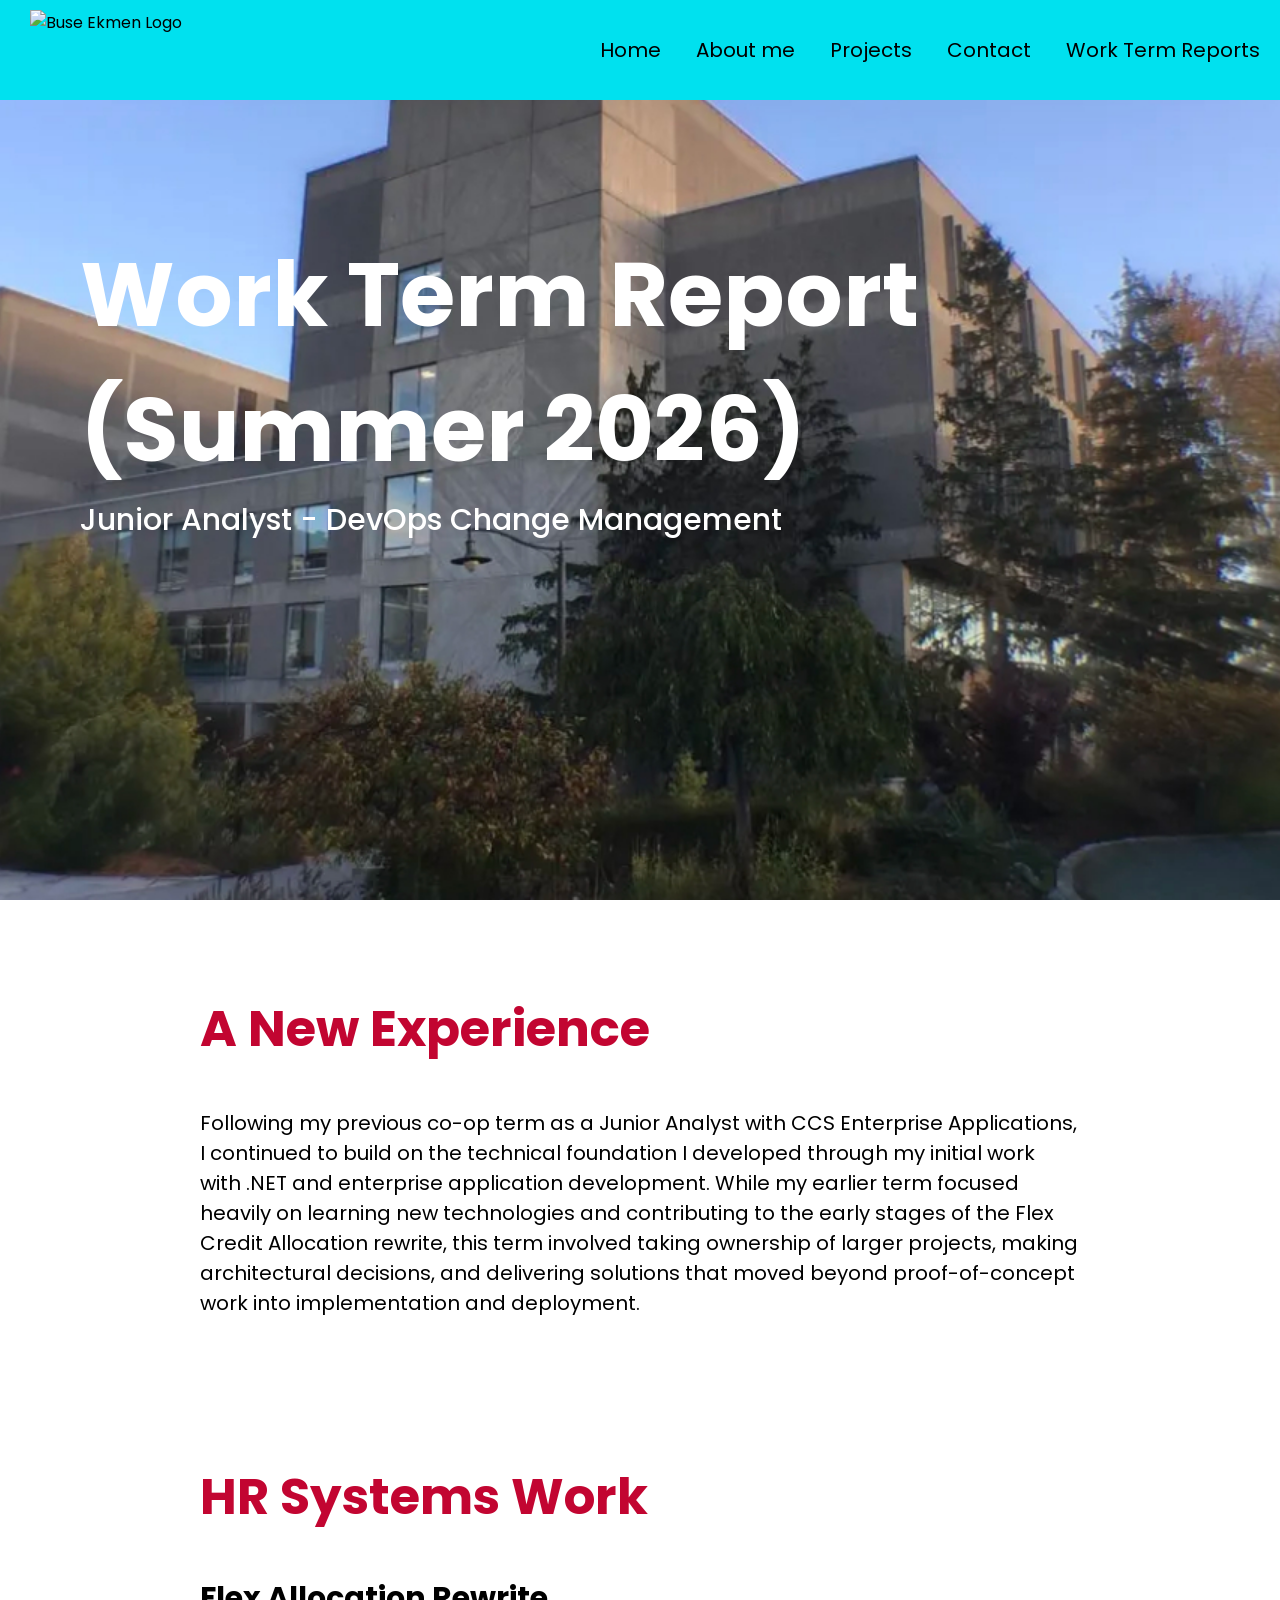
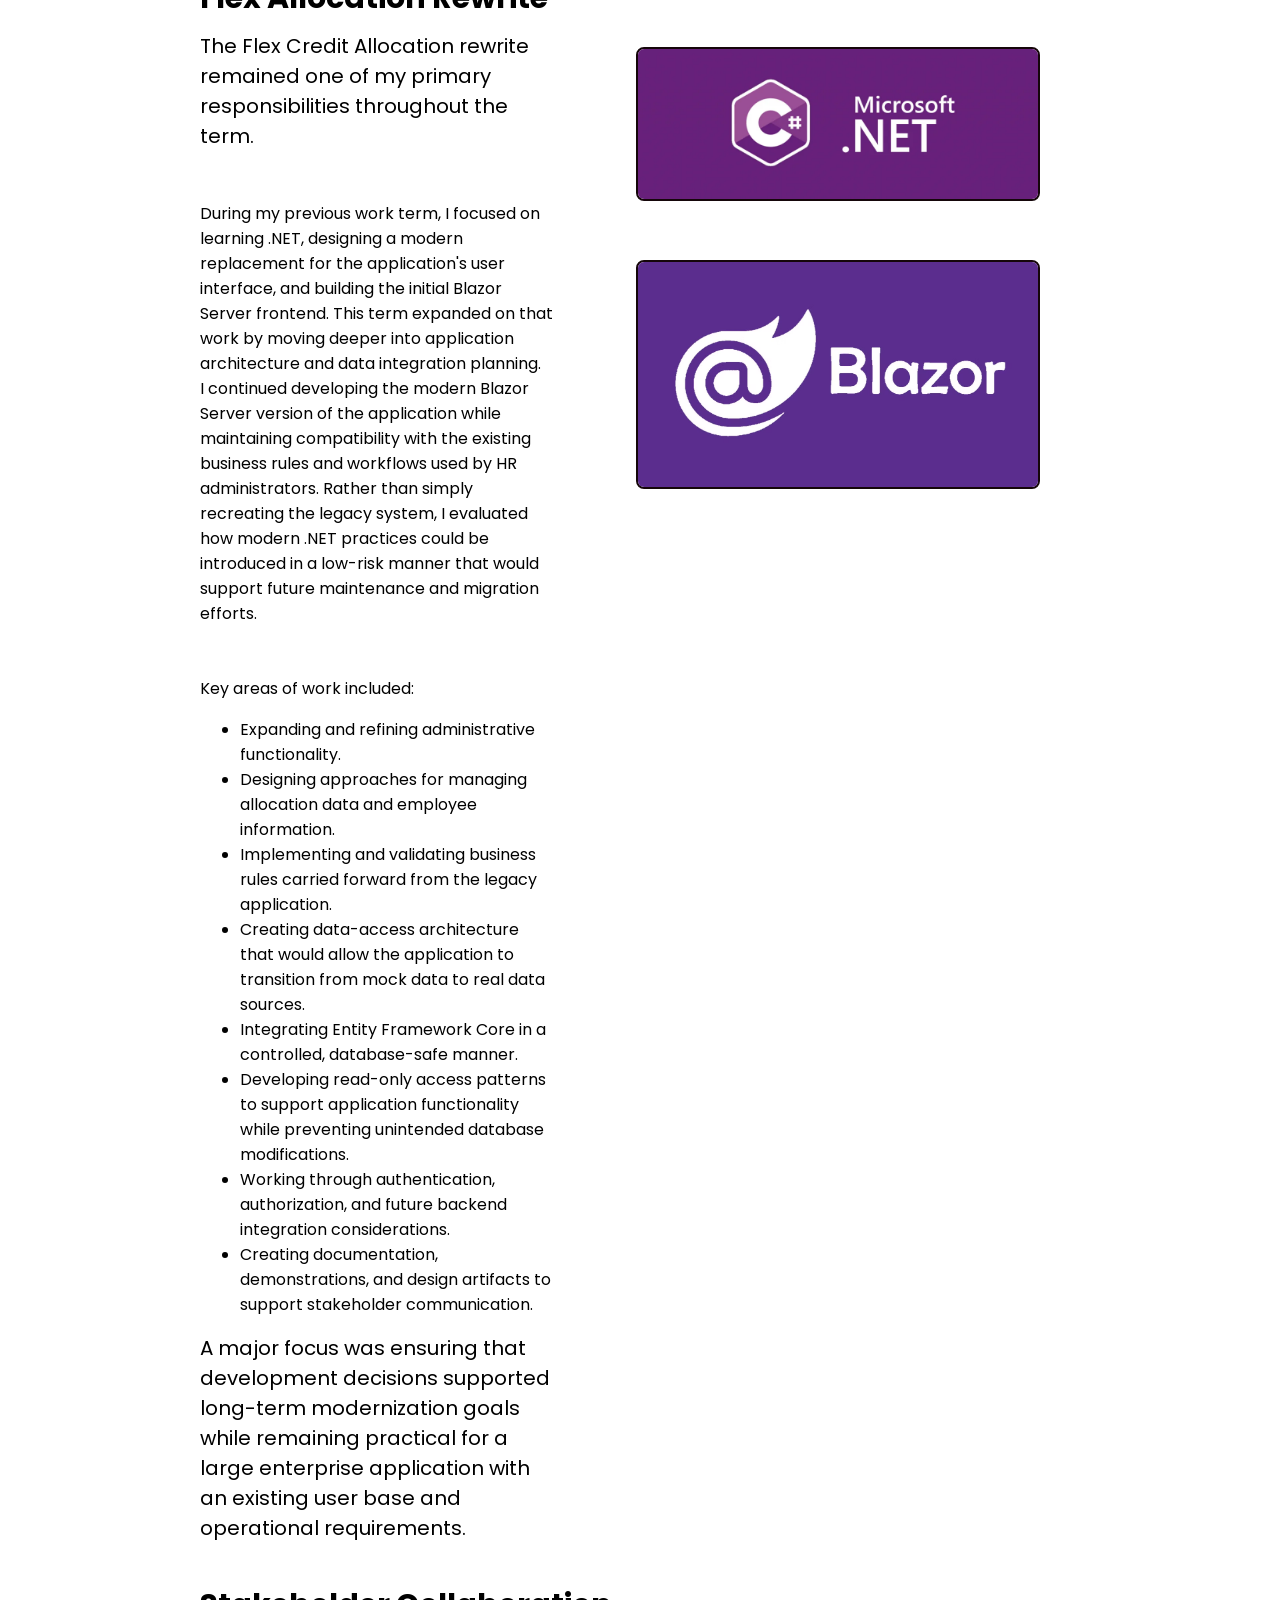
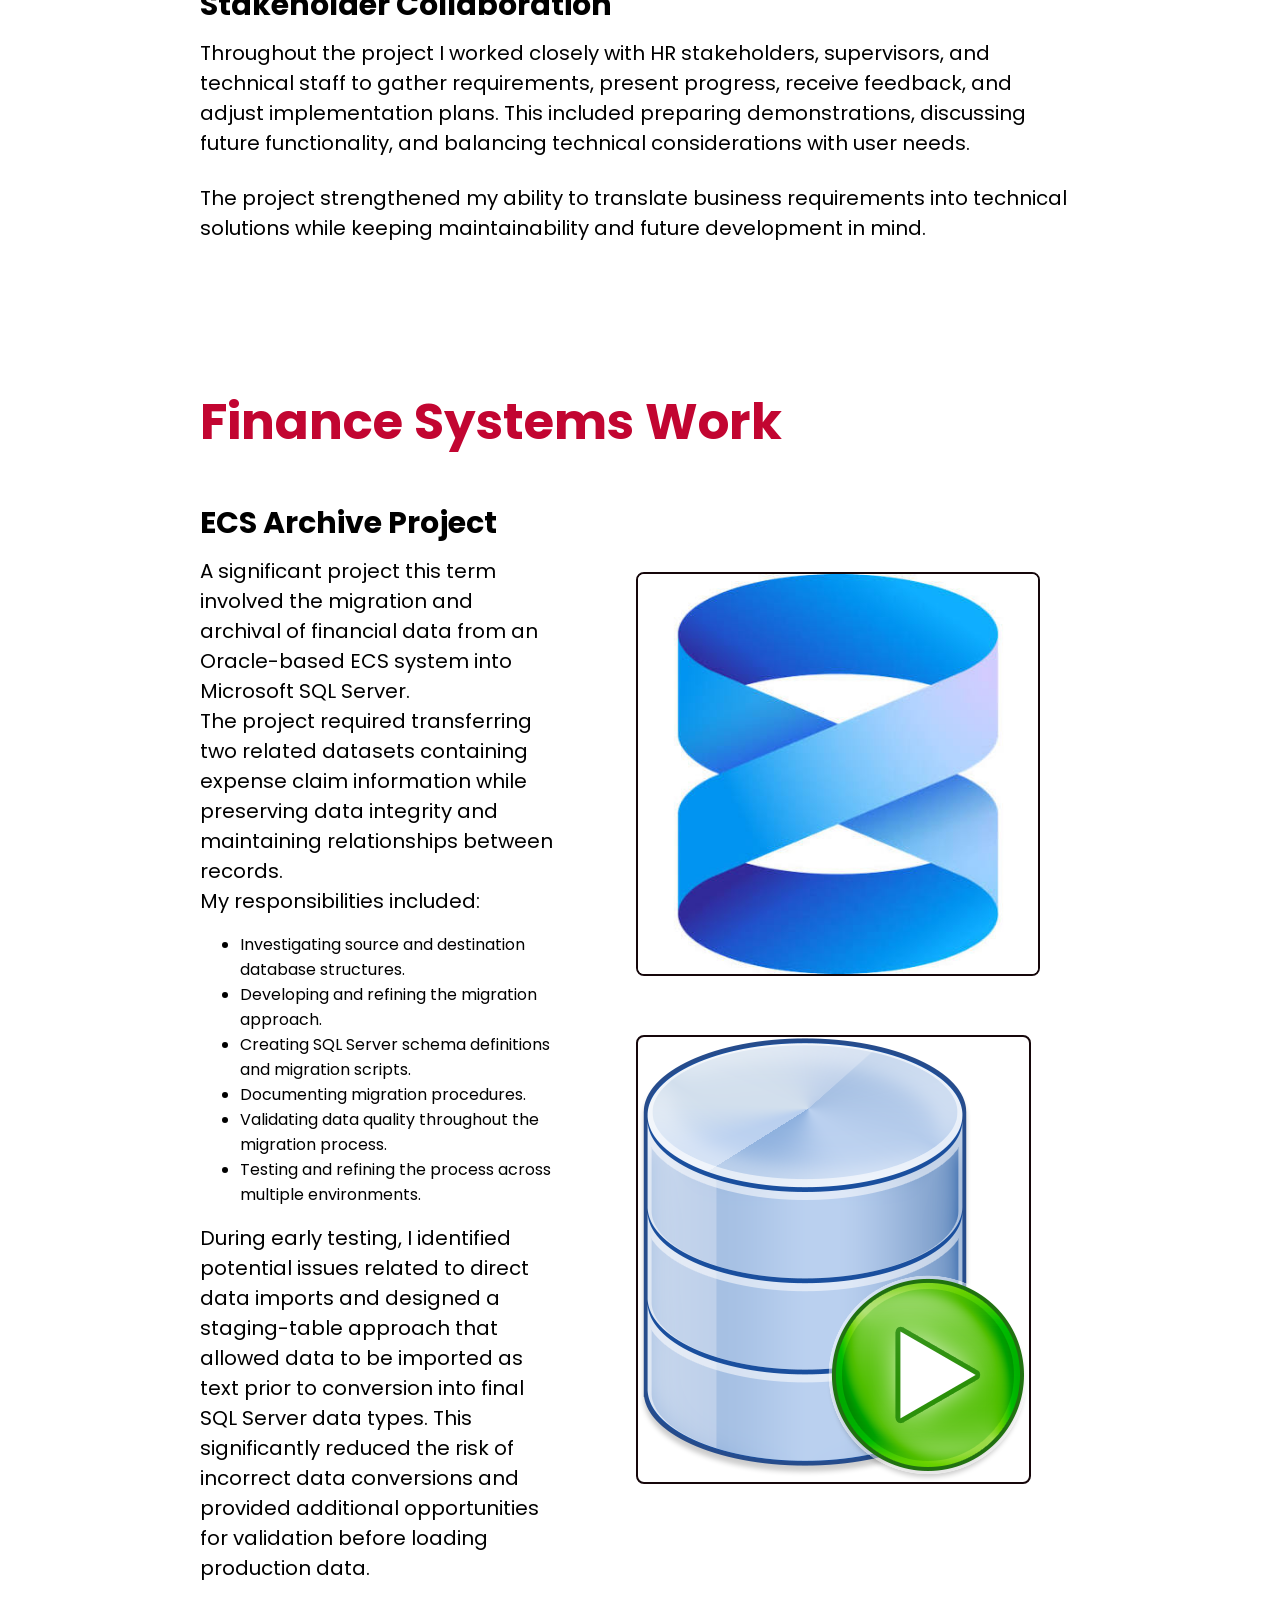
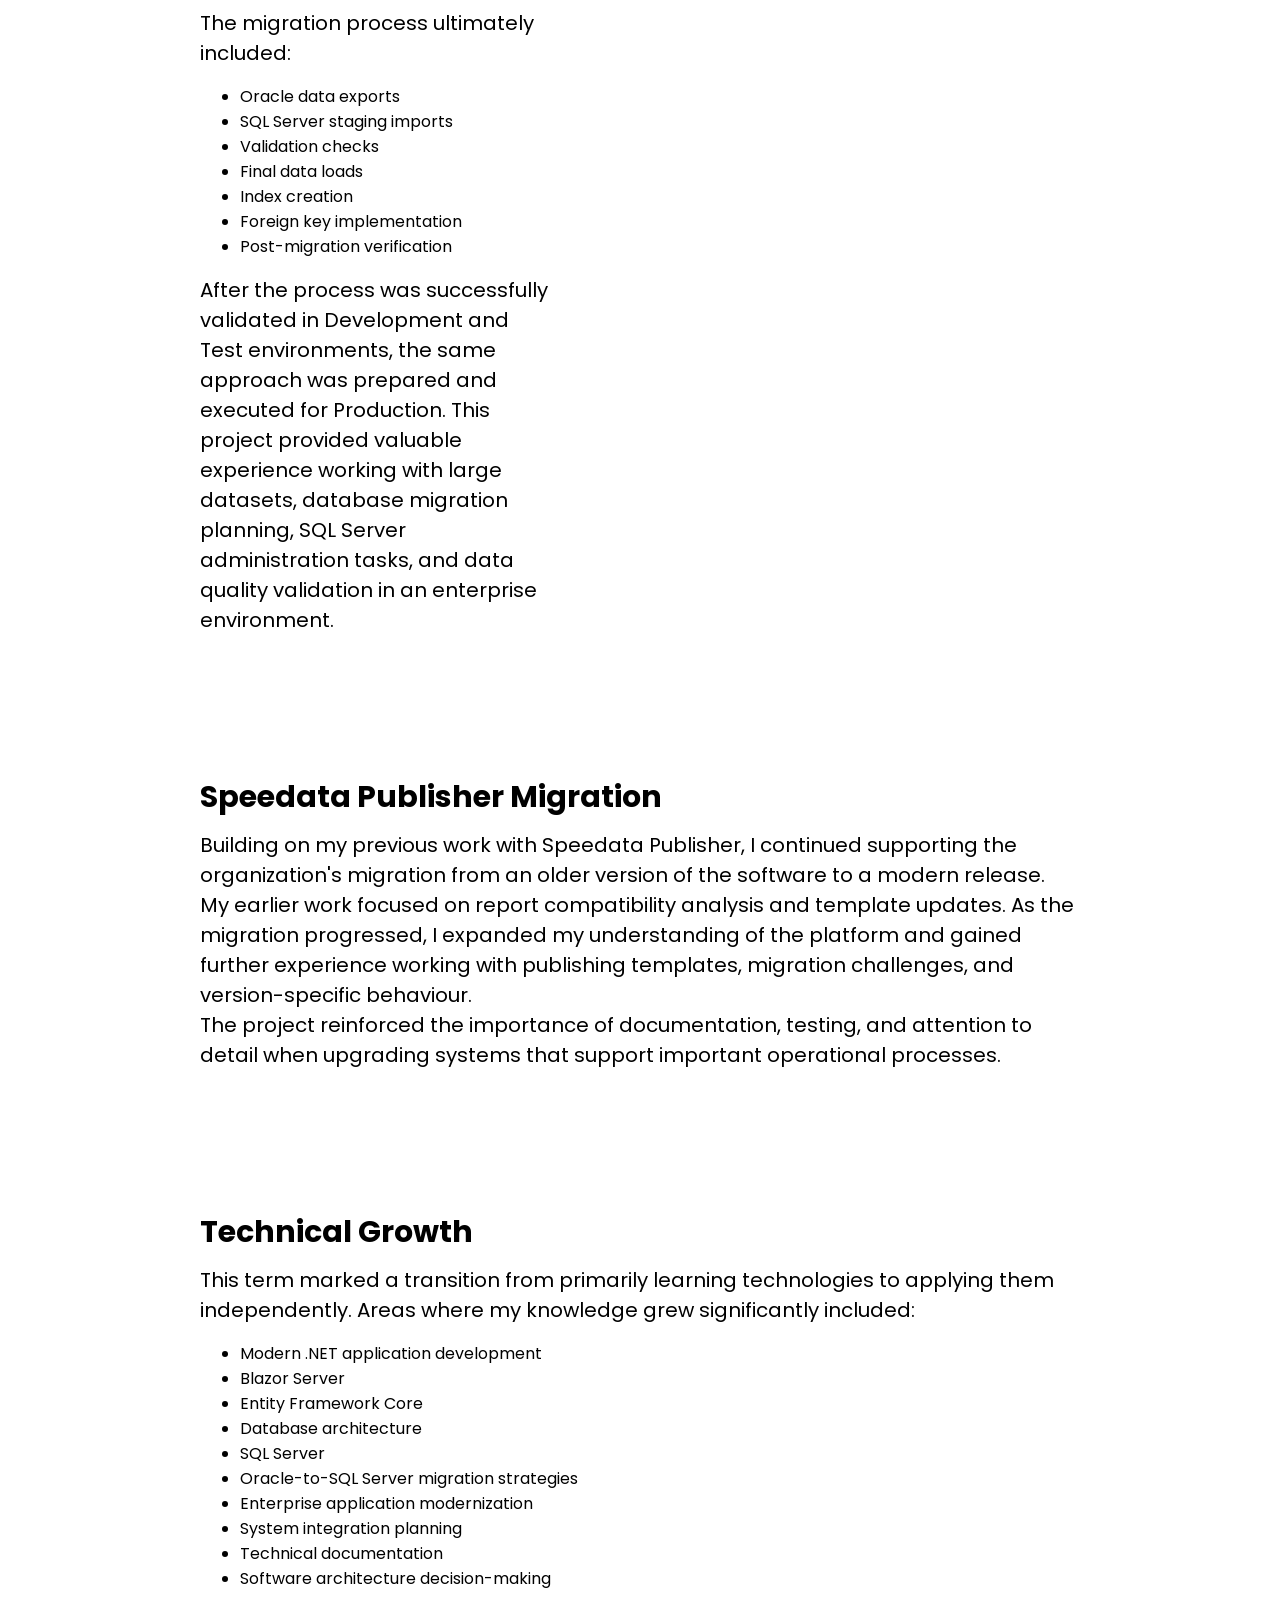
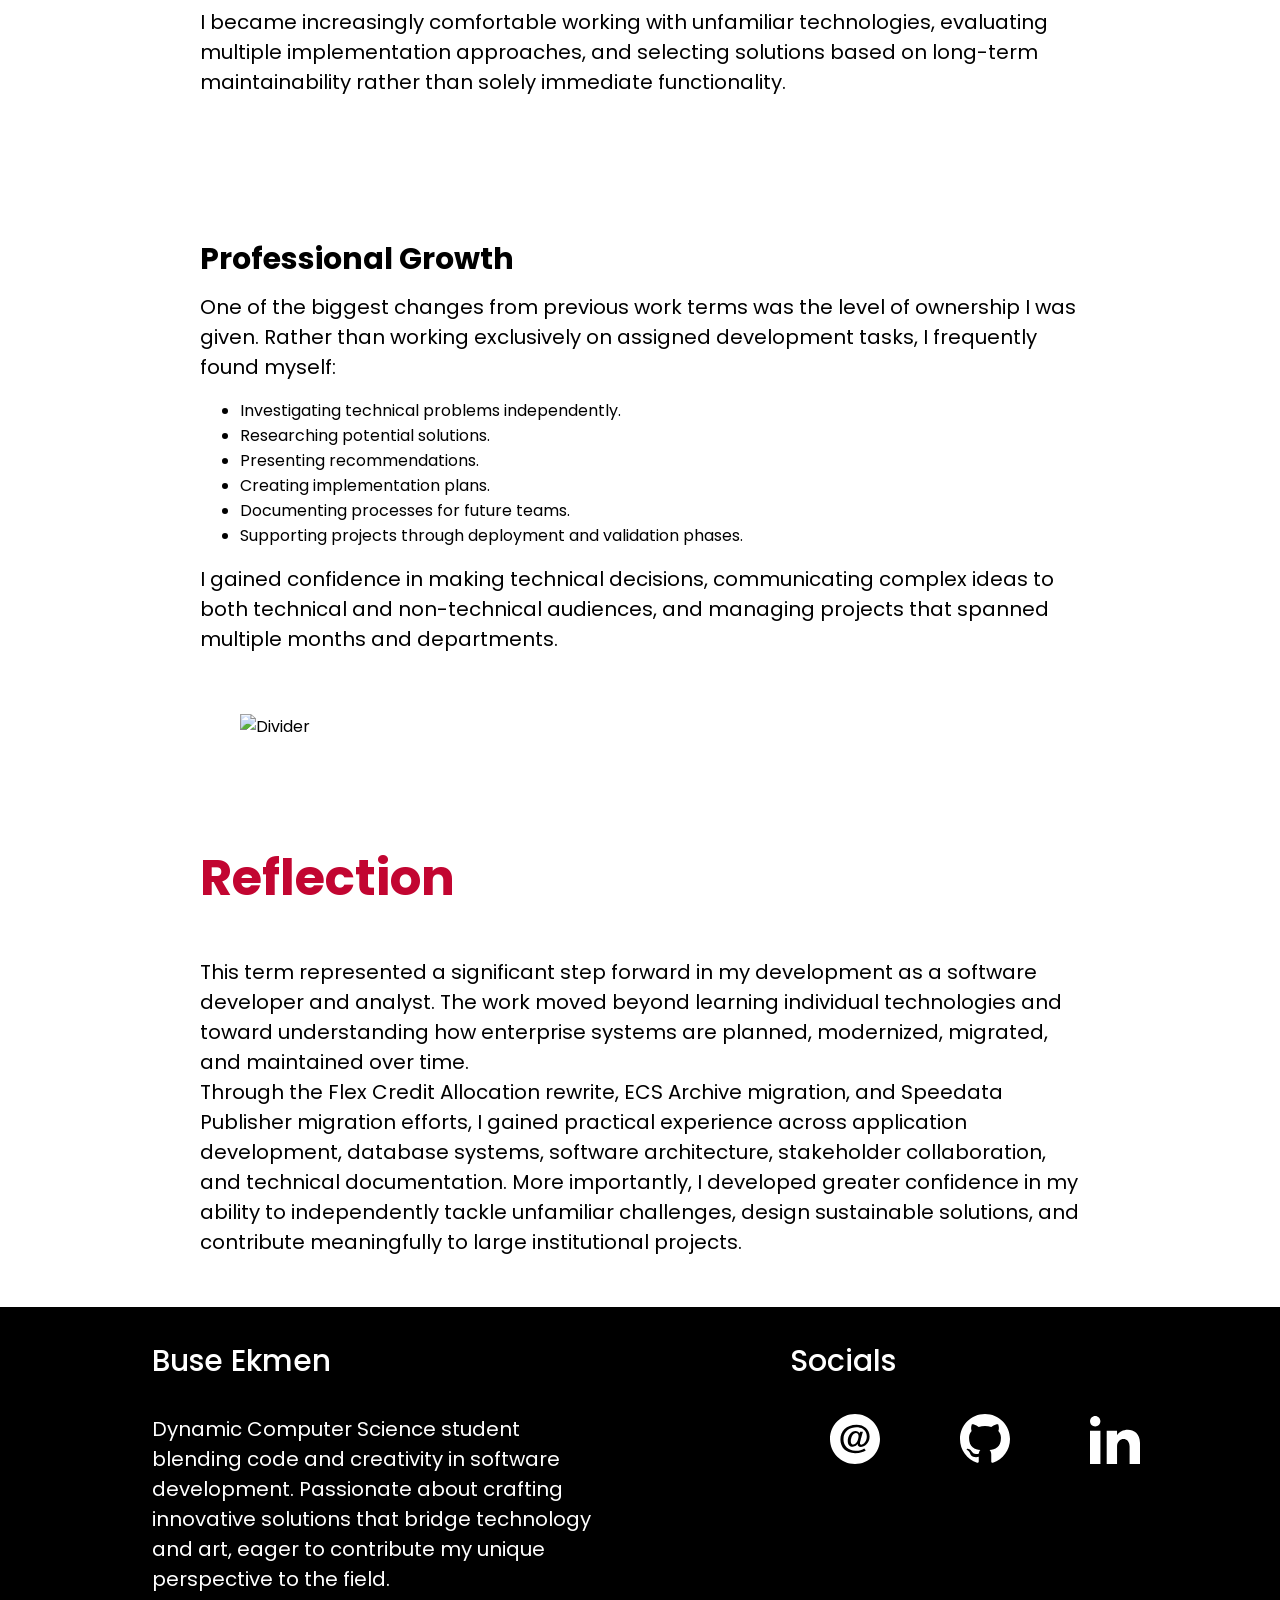
==== s26-work-term-report.html @ 6ebb2996 "Revert w26 html page and add content to s26 page" ====
<!DOCTYPE html>
<html>
    <head>
        <link rel="stylesheet" href="src/styles.css"/>
        <link rel="preconnect" href="https://fonts.googleapis.com">
        <link rel="preconnect" href="https://fonts.gstatic.com" crossorigin>
        <link href="https://fonts.googleapis.com/css2?family=Poppins:wght@300;400;600;700;800&family=Space+Mono&display=swap" rel="stylesheet">
        
        <title>Work Term Report 4 (S26)</title>

        <meta charset="UTF-8"/>
    </head>
    <body>
        <section class="banner-analyst">
            <section class="header">
            <nav class="navbar">
                <img class="logo" src="src/images/temp-logo.png" alt="Buse Ekmen Logo"/>
                <ul class="nav-menu">
                    <li class="nav-item"><a a class="menu" href="index.html" class="nav-link">Home</a></li>
                    <li class="nav-item"><a a class="menu" href="#about" class="nav-link">About me</a></li>
                    <li class="nav-item"><a a class="menu" href="#projects" class="nav-link">Projects</a></li>
                    <li class="nav-item"><a a class="menu" href="#contact" class="nav-link">Contact</a></li>
                     <!-- New link to another page -->
                    <li class="nav-item"><a a class="menu" href="wtr.html" class="nav-link">Work Term Reports</a></li>
                </ul>
                <div class="hamburger">
                    <span class="bar"></span>
                    <span class="bar"></span>
                    <span class="bar"></span>
                </div>
            </nav>
            </section>
            
            <div class="hero-area">
                <div class="hero-content">
                        <h1>Work Term Report (Summer 2026)</h1>
                        <h4>Junior Analyst - DevOps Change Management</h4>
                </div>
            </section>
            <section class="intro" id="intro">
                
                    <h2 style="color:#c20531">A New Experience</h2>
                    <p>Following my previous co-op term as a Junior Analyst with CCS Enterprise Applications, I continued to build on the technical foundation 
                        I developed through my initial work with .NET and enterprise application development. While my earlier term focused heavily on learning new 
                        technologies and contributing to the early stages of the Flex Credit Allocation rewrite, this term involved taking ownership of larger 
                        projects, making architectural decisions, and delivering solutions that moved beyond proof-of-concept work into implementation and deployment.            
                    </p>
            </section>

            <section class="responsibilities" id="employer">
                    <h2 style="color:#c20531">HR Systems Work</h2>
                    <h3>Flex Allocation Rewrite</h3>
                    <div class="text-with-image">
                       <div class="text-column">
                        <p>The Flex Credit Allocation rewrite remained one of my primary responsibilities throughout the term. </p><br>
                        <br>During my previous work term, I focused on learning .NET, designing a modern replacement for the application's user interface, 
                            and building the initial Blazor Server frontend. This term expanded on that work by moving deeper into application architecture 
                            and data integration planning.<br>
                        I continued developing the modern Blazor Server version of the application while maintaining compatibility with the existing business 
                            rules and workflows used by HR administrators. Rather than simply recreating the legacy system, I evaluated how modern .NET practices 
                            could be introduced in a low-risk manner that would support future maintenance and migration efforts. </p><br>
                        <br>Key areas of work included: 
                        <ul>
                            <li>Expanding and refining administrative functionality.</li>
                            <li>Designing approaches for managing allocation data and employee information. </li>
                            <li>Implementing and validating business rules carried forward from the legacy application. </li>
                            <li>Creating data-access architecture that would allow the application to transition from mock data to real data sources. </li>
                            <li>Integrating Entity Framework Core in a controlled, database-safe manner. </li>
                            <li>Developing read-only access patterns to support application functionality while preventing unintended database modifications. </li>
                            <li>Working through authentication, authorization, and future backend integration considerations. </li>
                            <li>Creating documentation, demonstrations, and design artifacts to support stakeholder communication.</li>
                        </ul>
                        <p>A major focus was ensuring that development decisions supported long-term modernization goals while remaining practical for a large enterprise 
                            application with an existing user base and operational requirements. </p>
                        </div>
                        <div class="image-column">
                            <figure class="form-image">
                                <img src="src/images/dot-net-logo.webp" alt="Microsoft .NET and C# logo"/>
                            </figure>
                            <figure class="form-image">
                                <img src="src/images/blazor-logo.avif" alt="Microsoft Blazor logo."/>
                            </figure>
                        </div>
                        </div>

                        <h3>Stakeholder Collaboration</h3>
                        <p>Throughout the project I worked closely with HR stakeholders, supervisors, and technical staff to gather requirements, present progress, 
                            receive feedback, and adjust implementation plans. This included preparing demonstrations, discussing future functionality, and balancing
                            technical considerations with user needs. </p><br>
                        <p>The project strengthened my ability to translate business requirements into technical solutions while keeping maintainability and future development in mind. </p>
            </section>
            
            <section class="responsibilities-photo" id="responsibilities">
                <h2 style="color:#c20531">Finance Systems Work</h2>
                <h3>ECS Archive Project</h3>
                <div class="text-image-row">
                    <div class="text-with-image">
                        <div class="text-column">
                            <p>A significant project this term involved the migration and archival of financial data from an Oracle-based ECS system into Microsoft SQL Server. 
                            <br>
                            <p>The project required transferring two related datasets containing expense claim information while preserving data integrity and maintaining relationships between records. 
                            <br>My responsibilities included: 
                            <ul>
                                <li>Investigating source and destination database structures. </li>
                                <li>Developing and refining the migration approach. </li>
                                <li>Creating SQL Server schema definitions and migration scripts. </li>
                                <li>Documenting migration procedures. </li>
                                <li>Validating data quality throughout the migration process. </li>
                                <li>Testing and refining the process across multiple environments. </li>
                            </ul>

                            <p>During early testing, I identified potential issues related to direct data imports and designed a staging-table approach that allowed data 
                                to be imported as text prior to conversion into final SQL Server data types. This significantly reduced the risk of incorrect data conversions 
                                and provided additional opportunities for validation before loading production data. </p><br>
                            <p>The migration process ultimately included: </p>
                            <ul>
                                <li>Oracle data exports</li>
                                <li>SQL Server staging imports</li>
                                <li>Validation checks</li>
                                <li>Final data loads</li>
                                <li>Index creation</li>
                                <li>Foreign key implementation </li>
                                <li>Post-migration verification </li>
                            </ul>
                            <p>After the process was successfully validated in Development and Test environments, the same approach was prepared and executed for Production. 
                                This project provided valuable experience working with large datasets, database migration planning, SQL Server administration tasks, and data quality validation in an enterprise environment. 
                            </p>
                        </div>
                        <div class="image-column">
                            <figure class="form-image">
                                <img src="src/images/sql-server-logo.jpeg" alt="SQL Server Management Studio logo."/>
                            </figure>
                            <figure class="form-image">
                                <img src="src/images/oracle-server-logo.png" alt="Oracle Server logo."/>
                            </figure>
                        </div>
                    </div>
                </div>
            </section>

            <section class="responsibilities-photo" id="responsibilities">
            <h3>Speedata Publisher Migration </h3>
                <div class="text-image-row">
                <div class="information">                    
                    <p>Building on my previous work with Speedata Publisher, I continued supporting the organization's migration from an older version of the software to a modern release. 
                        <br>My earlier work focused on report compatibility analysis and template updates. As the migration progressed, I expanded my understanding of the platform and gained 
                        further experience working with publishing templates, migration challenges, and version-specific behaviour. 
                        <br>The project reinforced the importance of documentation, testing, and attention to detail when upgrading systems that support important operational processes.       
                    </p>
                </div>
            </div>    
            </section>
            <section class="responsibilities" id="responsibilities">
                    <h3>Technical Growth </h3>
                    <p>This term marked a transition from primarily learning technologies to applying them independently. 
                        Areas where my knowledge grew significantly included: 
                    <ul>
                        <li>
                            Modern .NET application development 
                        </li>
                        <li>Blazor Server </li>
                        <li>Entity Framework Core </li>
                        <li>Database architecture </li>
                        <li>SQL Server </li>
                        <li>Oracle-to-SQL Server migration strategies </li>
                        <li>Enterprise application modernization </li>
                        <li>System integration planning </li>
                        <li>Technical documentation </li>
                        <li>Software architecture decision-making </li>
                    </ul>
                    <p>I became increasingly comfortable working with unfamiliar technologies, evaluating multiple implementation approaches, and selecting solutions based on long-term maintainability rather than solely immediate functionality. </p>
                    
            </section>
            <section class="responsibilities" id="responsibilities">
                    <h3>Professional Growth </h3>
                    <p>One of the biggest changes from previous work terms was the level of ownership I was given. 
                        Rather than working exclusively on assigned development tasks, I frequently found myself: 
                    <ul>
                        <li>
                            Investigating technical problems independently. 
                        </li>
                        <li>Researching potential solutions. </li>
                        <li>Presenting recommendations.  </li>
                        <li>Creating implementation plans. </li>
                        <li>Documenting processes for future teams. </li>
                        <li>Supporting projects through deployment and validation phases. </li>
                    </ul>
                    <p>I gained confidence in making technical decisions, communicating complex ideas to both technical and non-technical audiences, and managing projects that spanned multiple months and departments. </p>
                    
            </section>

            <div>
                <img class="section-divider" src="src/images/Screenshot 2024-09-11 at 8.45.11 PM.png" alt="Divider" />
            </div>
            <section class="responsibilities" id="responsibilities">
                <h2 style="color:#c20531">Reflection</h2>
                <p>This term represented a significant step forward in my development as a software developer and analyst. The work 
                    moved beyond learning individual technologies and toward understanding how 
                    enterprise systems are planned, modernized, migrated, and maintained over time. 

                    <br>Through the Flex Credit Allocation rewrite, ECS Archive migration, and Speedata Publisher migration efforts, I gained practical experience across application development, database systems, software architecture, stakeholder collaboration, and technical documentation. More importantly, I developed greater confidence in my ability to independently tackle unfamiliar challenges, design sustainable solutions, and contribute meaningfully to large institutional projects. 
                </p>
            </section>
            
        <footer>
            <div class="info">
                <h4>Buse Ekmen</h4>
                <p>Dynamic Computer Science student blending code and creativity in software development. Passionate about crafting innovative solutions that bridge technology and art, eager to contribute my unique perspective to the field.</p>
            </div>
            <div class="footer-socials">
                <h4>Socials</h4>
                <div class="icons">
                    <div><a href="mailto: melissa.ekmen@gmail.com" class="social"><svg width="50" height="50" xmlns="http://www.w3.org/2000/svg" fill="#ffffff" width="24" height="24" viewBox="0 0 24 24"><path d="M13.718 10.528c0 .792-.268 1.829-.684 2.642-1.009 1.98-3.063 1.967-3.063-.14 0-.786.27-1.799.687-2.58 1.021-1.925 3.06-1.624 3.06.078zm10.282 1.472c0 6.627-5.373 12-12 12s-12-5.373-12-12 5.373-12 12-12 12 5.373 12 12zm-5-1.194c0-3.246-2.631-5.601-6.256-5.601-4.967 0-7.744 3.149-7.744 7.073 0 3.672 2.467 6.517 7.024 6.517 2.52 0 4.124-.726 5.122-1.288l-.687-.991c-1.022.593-2.251 1.136-4.256 1.136-3.429 0-5.733-2.199-5.733-5.473 0-5.714 6.401-6.758 9.214-5.071 2.624 1.642 2.524 5.578.582 7.083-1.034.826-2.199.799-1.821-.756 0 0 1.212-4.489 1.354-4.975h-1.364l-.271.952c-.278-.785-.943-1.295-1.911-1.295-2.018 0-3.722 2.19-3.722 4.783 0 1.73.913 2.804 2.38 2.804 1.283 0 1.95-.726 2.364-1.373-.3 2.898 5.725 1.557 5.725-3.525z"/></svg></a></div>
                    <div><a href="https://github.com/buse-ek" class="social"><svg width="50" height="50"xmlns="http://www.w3.org/2000/svg" fill="#ffffff" width="24" height="24" viewBox="0 0 24 24"><path d="M12 0c-6.626 0-12 5.373-12 12 0 5.302 3.438 9.8 8.207 11.387.599.111.793-.261.793-.577v-2.234c-3.338.726-4.033-1.416-4.033-1.416-.546-1.387-1.333-1.756-1.333-1.756-1.089-.745.083-.729.083-.729 1.205.084 1.839 1.237 1.839 1.237 1.07 1.834 2.807 1.304 3.492.997.107-.775.418-1.305.762-1.604-2.665-.305-5.467-1.334-5.467-5.931 0-1.311.469-2.381 1.236-3.221-.124-.303-.535-1.524.117-3.176 0 0 1.008-.322 3.301 1.23.957-.266 1.983-.399 3.003-.404 1.02.005 2.047.138 3.006.404 2.291-1.552 3.297-1.23 3.297-1.23.653 1.653.242 2.874.118 3.176.77.84 1.235 1.911 1.235 3.221 0 4.609-2.807 5.624-5.479 5.921.43.372.823 1.102.823 2.222v3.293c0 .319.192.694.801.576 4.765-1.589 8.199-6.086 8.199-11.386 0-6.627-5.373-12-12-12z"/></svg></a></div>
                    <div><a href="https://www.linkedin.com/in/m-buse-ekmen-2b56601ba/" class="social"><svg width="50" height="50" xmlns="http://www.w3.org/2000/svg"  fill="#ffffff" width="24" height="24" viewBox="0 0 24 24"><path d="M4.98 3.5c0 1.381-1.11 2.5-2.48 2.5s-2.48-1.119-2.48-2.5c0-1.38 1.11-2.5 2.48-2.5s2.48 1.12 2.48 2.5zm.02 4.5h-5v16h5v-16zm7.982 0h-4.968v16h4.969v-8.399c0-4.67 6.029-5.052 6.029 0v8.399h4.988v-10.131c0-7.88-8.922-7.593-11.018-3.714v-2.155z"/></svg></a></div>
                </div>
            </div>

        </footer>

        <script src="src/app.js"></script>
        
    </body>
</html>
---- src/styles.css ----
body{
    font-family: 'Poppins', 'sans-serif';
    margin: 0px;
    
}

*{
    scroll-behavior: smooth;
}


/*section{
    height: 500px;
    background-color: gray;
   
}*/

.hero{
    background-image: url('../src/images/background1.png');
    background-repeat: no-repeat;
    background-size: cover;
    height: 100vh; /*going to be 100% of the viewport height, so full page*/
    
}

.hero-wtr{
    background-image: url('../src/images/green-background.jpg');
    background-repeat: no-repeat;
    background-size: cover;
    height: 100vh; /*going to be 100% of the viewport height, so full page*/
}

.banner{
    background-image: url('../src/images/SSC\ Cartoon.png');
    background-repeat: no-repeat;
    background-size: cover;
    background-position: center top;
    height: 100vh; /*going to be 100% of the viewport height, so full page*/
    margin: 0;
    padding: 0;
}

.banner-analyst{
    background-image: url('../src/images/uc_edited.jpg');
    background-repeat: no-repeat;
    background-size: cover;
    background-position: center top;
    height: 100vh; /*going to be 100% of the viewport height, so full page*/
    margin: 0;
    padding: 0;
}

.hero-content {
    margin-left: 80px;
    margin-bottom: 200px;
    margin-top: 100px;
    margin-right: 80px;
    color: white;
}

.header{
    position: fixed;
    top: 0;
    width: 100%;
    background-color: rgb(0, 225, 239);
    margin-bottom: 100px;
    z-index: 1000;
}
footer{
    
    background-color: black;
    padding: 2px;
    height: 300px;
    display: flex;
    justify-content: space-around;
    align-content: center;
    color: white;

}

.info{
    width: 50%;
    padding: 30px;
    padding-left: 150px;
}
.footer-socials{
    width: 50%;
    margin-bottom: 30px;
    padding: 30px;
    padding-left: 150px;
}

.footer-socials h3{
    width: 50%;
    margin-bottom: 80px;
    padding: 30px;
    padding-left: 150px;
}


.container{
    width: 100%;
    
    display: flex;
    align-items: center;
    justify-content: center;
    color: white;
}

form{
    
    display: flex;
    flex-direction: column;
    padding: 2vw 4vw;
    width: 90%;
    max-width: 600px;
    border-radius: 10px;
    padding-bottom: 150px;
}

.contact{
    background-image: url('../src/images/background1.png');
    background-repeat: no-repeat;
    background-size: cover;
    padding: 1px;
}

form input, form textarea{
    border: 0;
    margin: 10px;
    border-radius: 15px;
    padding: 20px;
    outline: none;
    box-shadow: 0 4px 8px 0 rgba(0,0,0,0.5);
    background: rgb(221, 227, 230);
    font-size: 16px;  

}

.submit{
    padding: 15px;
    background: rgb(1, 150, 230);
    color: black;
    font-size: 18px;
    border: 0;
    outline: none;
    cursor: pointer;
    width: 150px;
    margin: 20px auto 0;
    border-radius: 30px;
}

.submit:hover{
    background: rgb(0, 120, 185);
}

.submit:active{
    background: rgb(0, 120, 185);
}

nav {
    display: flex;
    justify-content: space-between; 
    padding: 0 20px; /* Add padding to prevent content from touching the edges */
}

/* Style the navbar container */
.navbar {
    width: 100%;
    min-height: 70px;
    display: flex;
    justify-content: space-between;
    align-items: center;
}

/* Style the menu items container */
.nav-menu {
    display: flex;
    justify-content: flex-end;
    align-items: center;
    flex-grow: 1; /* Allows the menu to use available space */
    gap: 15px; /* Adjust gap to prevent items from being too close */
    padding-right: 30px;
}

/* Style each menu item */
.nav-menu li {
    list-style: none; /* Remove default list styling */
    padding: 0 10px; /* Adjust padding for spacing */
}

/* Optional: Add responsive behavior */
@media (max-width: 768px) {
    .nav-menu {
        flex-direction: column;
        gap: 10px; /* Adjust gap for smaller screens */
    }
}
.bar{
    display: block;
    width: 25px;
    height: 3px;
    margin: 5px 0;
    transition: all 0.3s ease;
    background-color: black;
}

.nav-menu li{
    /* display: flex;
    list-style-type: none;
    width: 400px;
    justify-content: space-around; */
    font-size: 20px;
}

.list li {
    
    margin-left: 30px;
    font-size: 20px;
    font-weight: 400;
    margin-bottom: 15px;
}

ul.show{
    display: block;
}

li{ 
    text-decoration: none;
}

h1{
    font-size: 90px;
    margin: 0;
}

h2{
    font-size: 50px;
    
}

h3{
    margin-top: 40px;
    margin-bottom:10px;
    font-size: 50px;
    text-align: left;
    color: black;
    font-size:30px;
}

h4{
    margin: 0;
    font-size: 30px;
    font-weight: 500;
    margin-bottom: 30px;
    
}

p{
    margin: 0;
    font-size: 20px;
    font-weight: 400;
}

.menu{
    color: black;
}

.menu:hover{
    text-decoration: none;
    color: #005d44;
    font-size: 25px;
}

a{
    text-decoration: none;
    color: #026bb3;
}

a:hover{
    text-decoration:underline;
    color:darkblue;
}


.button a:hover{
    text-decoration: none;
    color: darkblue;
}

.report-button a{
    color: white;
}
.report-button a:hover{
    text-decoration: none;
    color: rgb(55, 142, 110);
}

.button a{
    color: darkblue;
}

.text{
    font-size: 20px;
}

.hero-area{
    display: flex;
    height: 100%;
    justify-content: space-between;
    align-items: center;
}


.hero-text{
    margin-left: 80px;
    margin-bottom: 200px;
    margin-top: 70px;
}

.button{
    width: 200px;
    height: 50px;
    border-radius: 25px;
    background-color: rgb(0, 195, 230);
    text-align: center;
    font-size: 30px;
    font-weight: 300;
    padding-top: 5px;
    margin-top: 20px;
    color:black;
    text-decoration: none;
}

.button:hover{ /*while hovering over*/
    background-color: rgb(0, 150, 200);
}

.button:active{ /* on click*/
    background-color: rgb(0, 110, 147);  
}

.report-buttons{
    display: flex;
    gap: 20px;
    justify-content: center;
    margin-top: 40px;
}

.report-button{
    display: inline-block;
    border-radius: 24px;
    background-color: rgb(18, 97, 51);
    text-align: center;
    font-size: 30px;
    font-weight: 300;
    padding: 20px 20px;
    margin-top: 20px;
    color:black;
    text-decoration: none;
}


.socials{
    padding-bottom: 200px;
    padding-top: 125px;
}

.social-button{
    padding-bottom: 20px;
}

.logo{
    height: 80px;
    margin: 10px;
}

.social{
    margin: 20px;
    padding: 20px;
}

.about{
    display: flex;
    justify-content: space-around;
    background-color: rgb( 0, 214, 190);
    padding: 50px;
    height: 500px;
}

.intro{
    padding: 50px;
    height: auto;
    margin-left: 150px;
    margin-right:150px;
}

.employer{
    display: flex;
    justify-content: flex-start;
    padding: 50px;   
    height: auto;  
}

.description{
    display: flex;
    justify-content: flex-start;
    padding: 50px;    
    height: auto;
}

.focus{ 
    display: flex;
    justify-content: flex-start;
    padding: 50px;  
    height: auto;
}


.goals{
    display: flex;
    justify-content: flex-start;
    padding: 50px;
}
/* Ensure you have a grid layout for the goals */
.goals-container {
    display: grid;
    grid-template-columns: repeat(3, 1fr); /* Creates 3 columns */
    gap: 150px; /* Space between columns */

    padding-left: 30px;
    margin: 0 auto;
  }
  
  .goal-item {
    border: 3px solid #c20531; 
    border-radius: 10px;
    padding: 20px;
    cursor: pointer;
    transition: background-color 0.3s, transform 0.3s;
    position: relative;
    overflow: hidden;
    margin-bottom: 10px;
    min-width: 300px;
    min-height: 200px;
  }
  
  .goal-item:hover {
    background-color: #f88f9f;
  }
  
  .goal-description {
    display: none; /* Hide paragraphs initially */
    font-size: 17px;
  }
  
  .goal-item.active .goal-description {
    display: block; /* Show paragraph when active */
  }

.conclusion{
    padding: 50px;
    height: 500px;
    margin-top: 100px;
}

.acknowledgments{
  
 
    padding: 50px;
    height: 500px;
    margin-top: 100px;
}

.information{
    width: 100vh;
}

.skills{
    width: 100vh;
}

.skill-list{
    display: flex;
    justify-content: space-around;
    flex-wrap: wrap;
}

.skill-button{
    width: 200px;
    height: 50px;
    border-radius: 10px;
    background-color: rgb(0, 147, 130);
    text-align: center;
    font-size: 30px;
    font-weight: 300;
    padding-top: 5px;
    margin-top: 20px;    
    color: rgb(26, 26, 26);
}

.projects{
    /*height: 1500px;*/
    background-color: rgb( 0, 214, 200);
    padding: 1px;
}

.project-container{
    margin-left: 200px;
    margin-right:200px;
    flex-wrap:wrap;
    justify-content: space-around;
    padding: 100px;
    
    display: grid;
    grid-template-columns: 1fr 1fr;
    grid-gap: 16px;
}

.hamburger{
    display: none;
    cursor: pointer;
    margin-right: 30px;
}

.hamburger.focus{
    outline: 0;
}

@media only screen and (max-width: 1000px){
    .project-container{
        display: flex;
        flex-wrap: wrap;
    }
    
    .project-content{
        text-align: center;
    }

    
    ul{
        display: none;
    }

   
}

.project-img{
    margin-left: auto;
    margin-right: auto;
    
    justify-content: center;
    min-width: 500px;
    min-height: 300px;
    
    border: solid black 1px;

}

.project-content{
    margin-left: auto;
    margin-right: auto;
}

@media(max-width: 1024px){
    
    .hamburger{
        display: block;
    }

    .hamburger.active .bar:nth-child(2){
        opacity: 0;
    }

    .hamburger.active .bar:nth-child(1){
        transform: translateY(8px) rotate(45deg);
    }

    .hamburger.active .bar:nth-child(3){
        transform: translateY(-8px) rotate(-45deg);
    }

    .nav-menu{
        position: fixed;
        left: -120%;
        top: 70px;
        gap: 0;
        flex-direction: column;
        background-color:  rgb(0, 225, 239);
        width: 100%;
        text-align: center;
        transition: 0.3s;
    }

    .nav-item{
        margin: 16px 0;
    }

    .nav-menu.active{
        left: -5%;

    }
}

.icons{
    display: flex;
    align-content: row;

}

.path { 
    stroke-dasharray: 1000; 
    stroke-dashoffset: 1000; 
    animation: dash 3s linear forwards; 
    animation-iteration-count: 1;
    animation-delay: 1s;
    stroke: #ddec0a;
}
@keyframes dash {
    to {
        stroke-dashoffset: 0;
    }
}
.dashed {
    stroke-dasharray: 5,12;
}
#arrow {
    animation: arrow 2s linear forwards; 
    opacity: 0;
    fill: #a6ba0f;
}
@keyframes arrow {
    to {
        opacity: 1;
    }
}
.ifrm {
    border: none; 
    width: 100%;
    margin-top: 50px;
}
/* Additional CSS for the SVG animation */
.graph__wrapper {
    margin: 20px auto;
    text-align: center;
}

.employer .information {
    display: flex;
    align-items: center; /* Align items vertically centered */
    justify-content: space-between; /* Distributes space between items */
  }
  
  .employer-content {
    flex: 1; /* Allows the content to take available space */
  }
  
  .employer-image img {
    margin-top:150px;
    max-width: 550px; /* Ensures the image doesn't overflow its container */
    height: auto; /* Maintains aspect ratio */
    margin-left: 20px; /* Adds space between text and image */
    border: 5px solid #c20531; /* Dark sage green border */
  border-radius: 8px; 
  }

  .form-image img {
    /* margin-top:150px; */
    max-width: 400px; /* Ensures the image doesn't overflow its container */
    height: auto; /* Maintains aspect ratio */
    margin-left: 20px; /* Adds space between text and image */
    border: 2px solid #15060a; /* Dark sage green border */
    border-radius: 8px; 
  }

  .form-image figcaption {
    text-align: center;
    font-size: 0.8rem;
    color: #666;
    margin-top: 6px;
  }


  .video {
    margin-left: 100px;
    margin-top: 40px;
  }

  .image-slider {
    
    position: relative;
    max-width: 600px; /* Adjust as needed */
    margin: 0 auto;
    overflow: hidden;
}

.image-slider.below {
    
    position: relative;
    max-width: 800px; /* Adjust as needed */
    margin-top: 2px;
    overflow: hidden;
    
}


.slides {
    margin-top:150px;
    display: flex;
    transition: transform 0.5s ease;
}

.slides.below {
    margin-top: 40px;
    display: flex;
    transition: transform 0.5s ease;

    
}

.sliders-column {
    display: flex;
    flex-direction: column;
    gap: 20px;
}

.slide {
    min-width: 100%;
}
.slides img {
    width: 100%;
    height: auto;
  
}

/* button {
    position: absolute;
    top: 50%;
    width: auto;
    padding: 16px;
    margin-top: -22px;
    color: white;
    background-color: rgba(0,0,0,0.5);
    border: none;
    cursor: pointer;
    border-radius: 3px;
} */

.prev {
    left: 0;
}

.next {
    right: 0;
}

button:hover {
    background-color: rgba(0,0,0,0.8);
}

.caption {
    display: block;
    background: rgba(0, 0, 0, 0.5);
    color: white;
    text-align: center;
    padding: 10px;
    font-size: 16px;
}

.section-divider {
    display: block;
    margin: 10px auto;
    width: 70%;
    max-width: 800px;
    object-fit: contain;
    
   
}

/*F24 WTR*/
.responsibilities{
    padding: 50px;
    height: auto;
    margin-left: 150px;
    margin-right:150px;
}

.responsibilities-photo{
    padding: 50px;
    height: auto;
    margin-left: 150px;
    margin-right:150px;
    /* justify-content: flex-start;   */
    
    /* display: flex;
    justify-content: flex-start;
    padding: 50px;   
    height: auto;   */
}

.responsibilities .information {
    display: flex;
    align-items: center;
    gap: 30px;
}

.text-image-row {
    display: flex;
    align-items: flex-start;
    gap: 30px;
}

.mathstat-launch{
    display: block;
    margin: 40px auto 0;
   
}

.video-text-columns{
    display:flex;
    gap: 20px;
    align-items: center;
    margin-top:20px;
}

.text-with-image {
    display: flex;
    align-items: flex-start;
    gap: 20px;
}

.text-column {
    flex: 1;
}

.image-column {
    display: flex;
    flex-direction: column;
    gap: 20px;
    flex-shrink: 0;
}
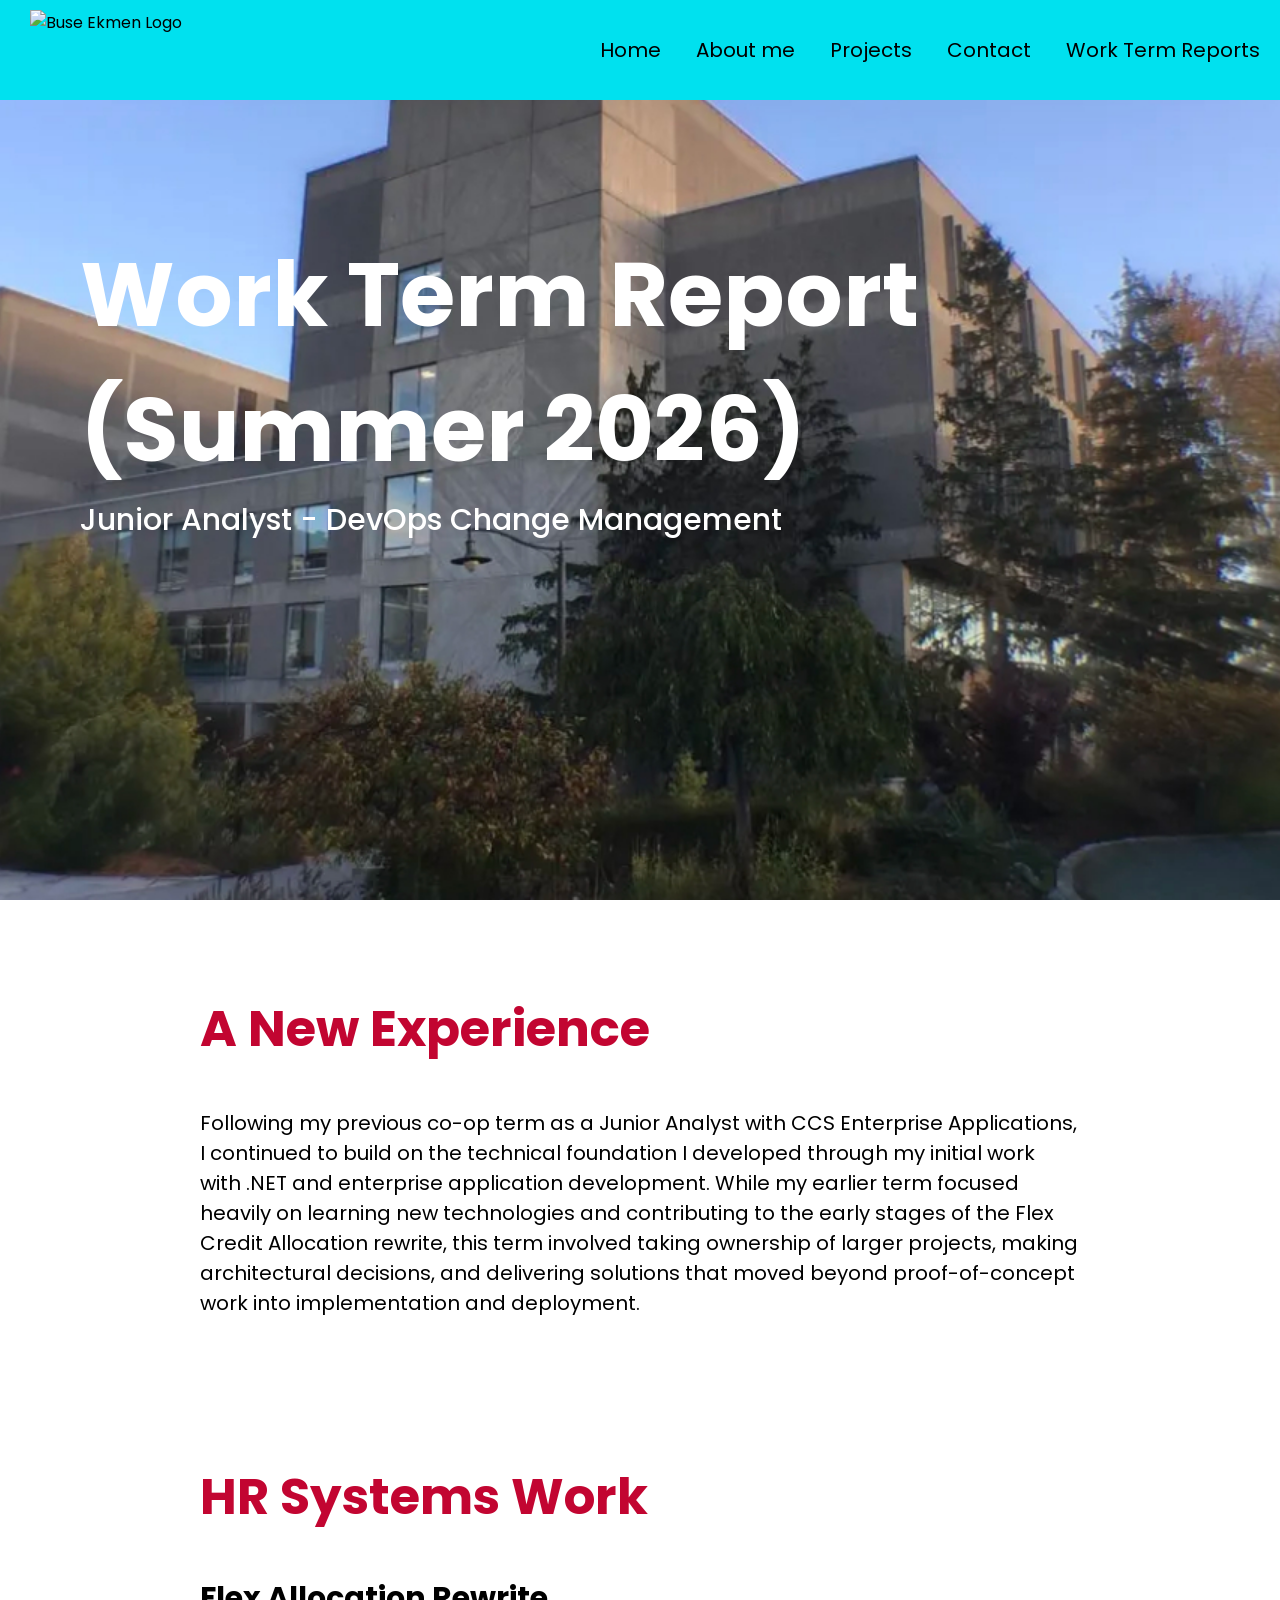
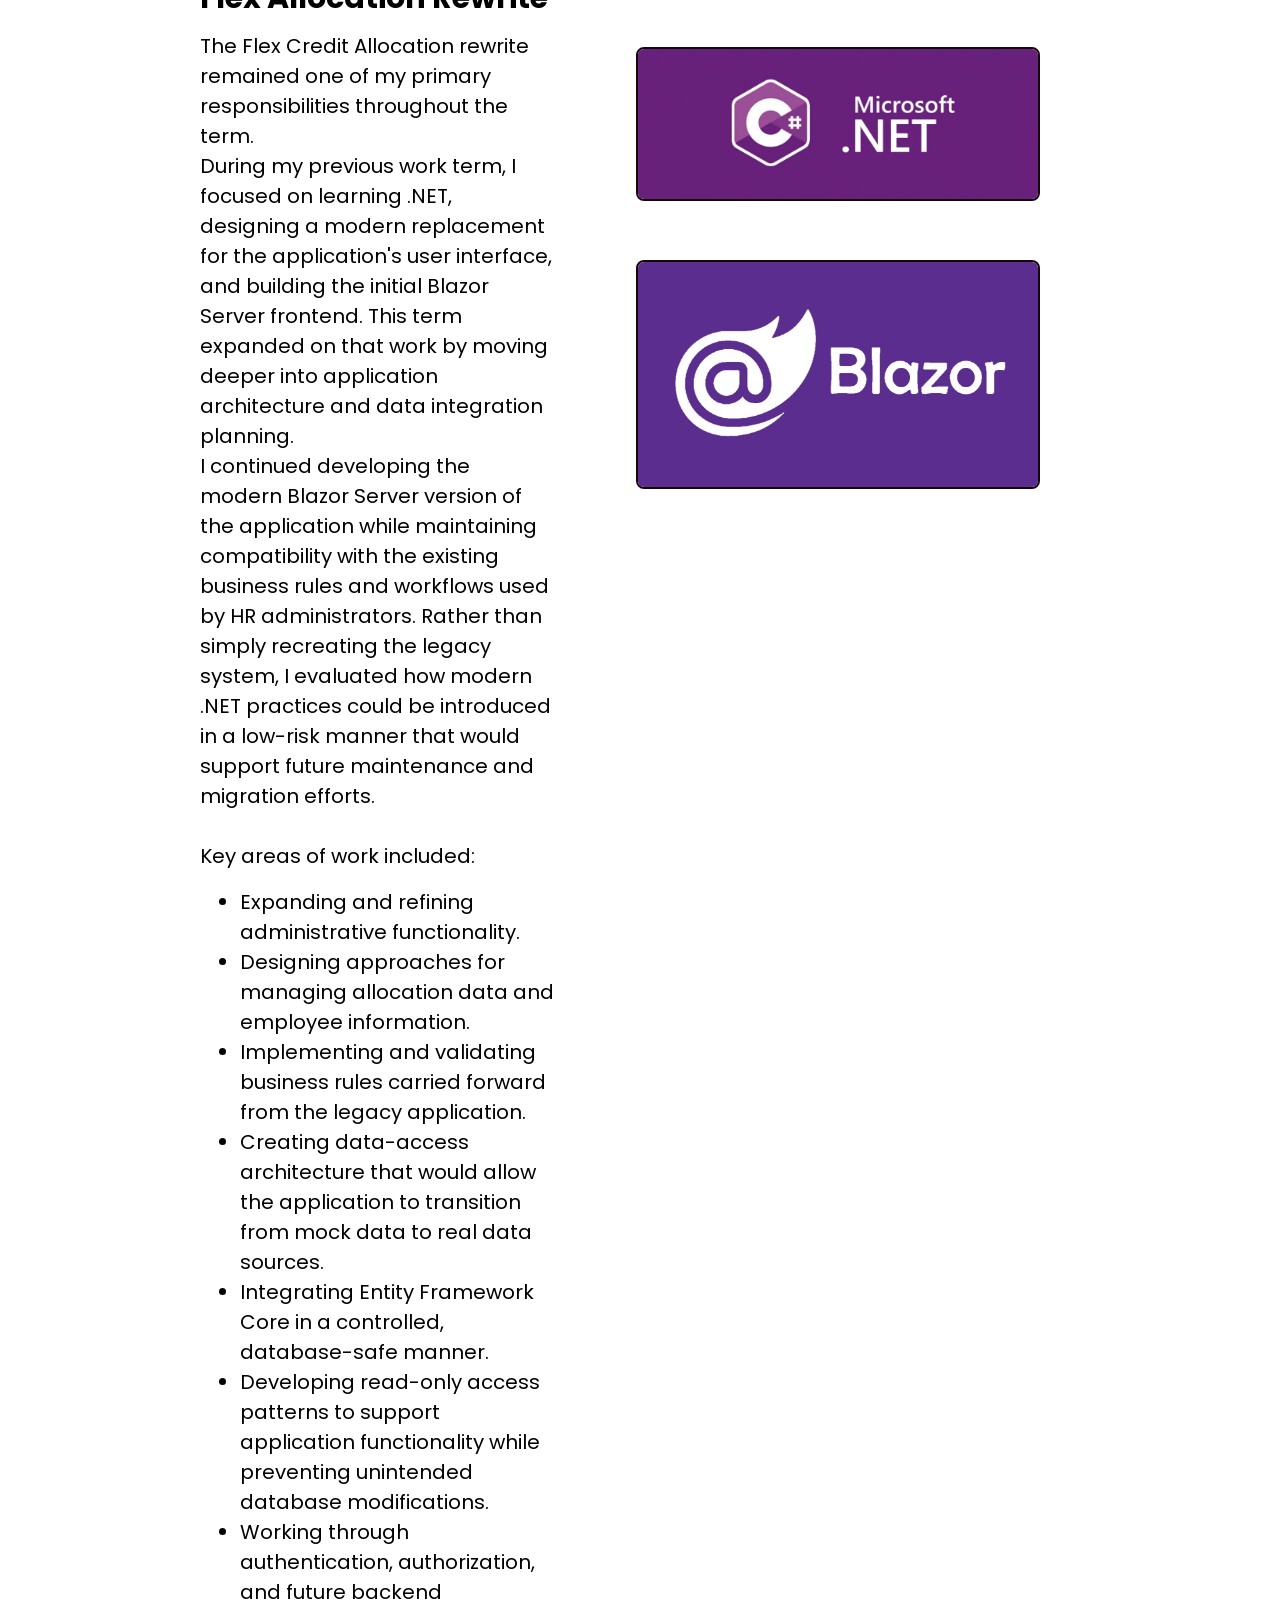
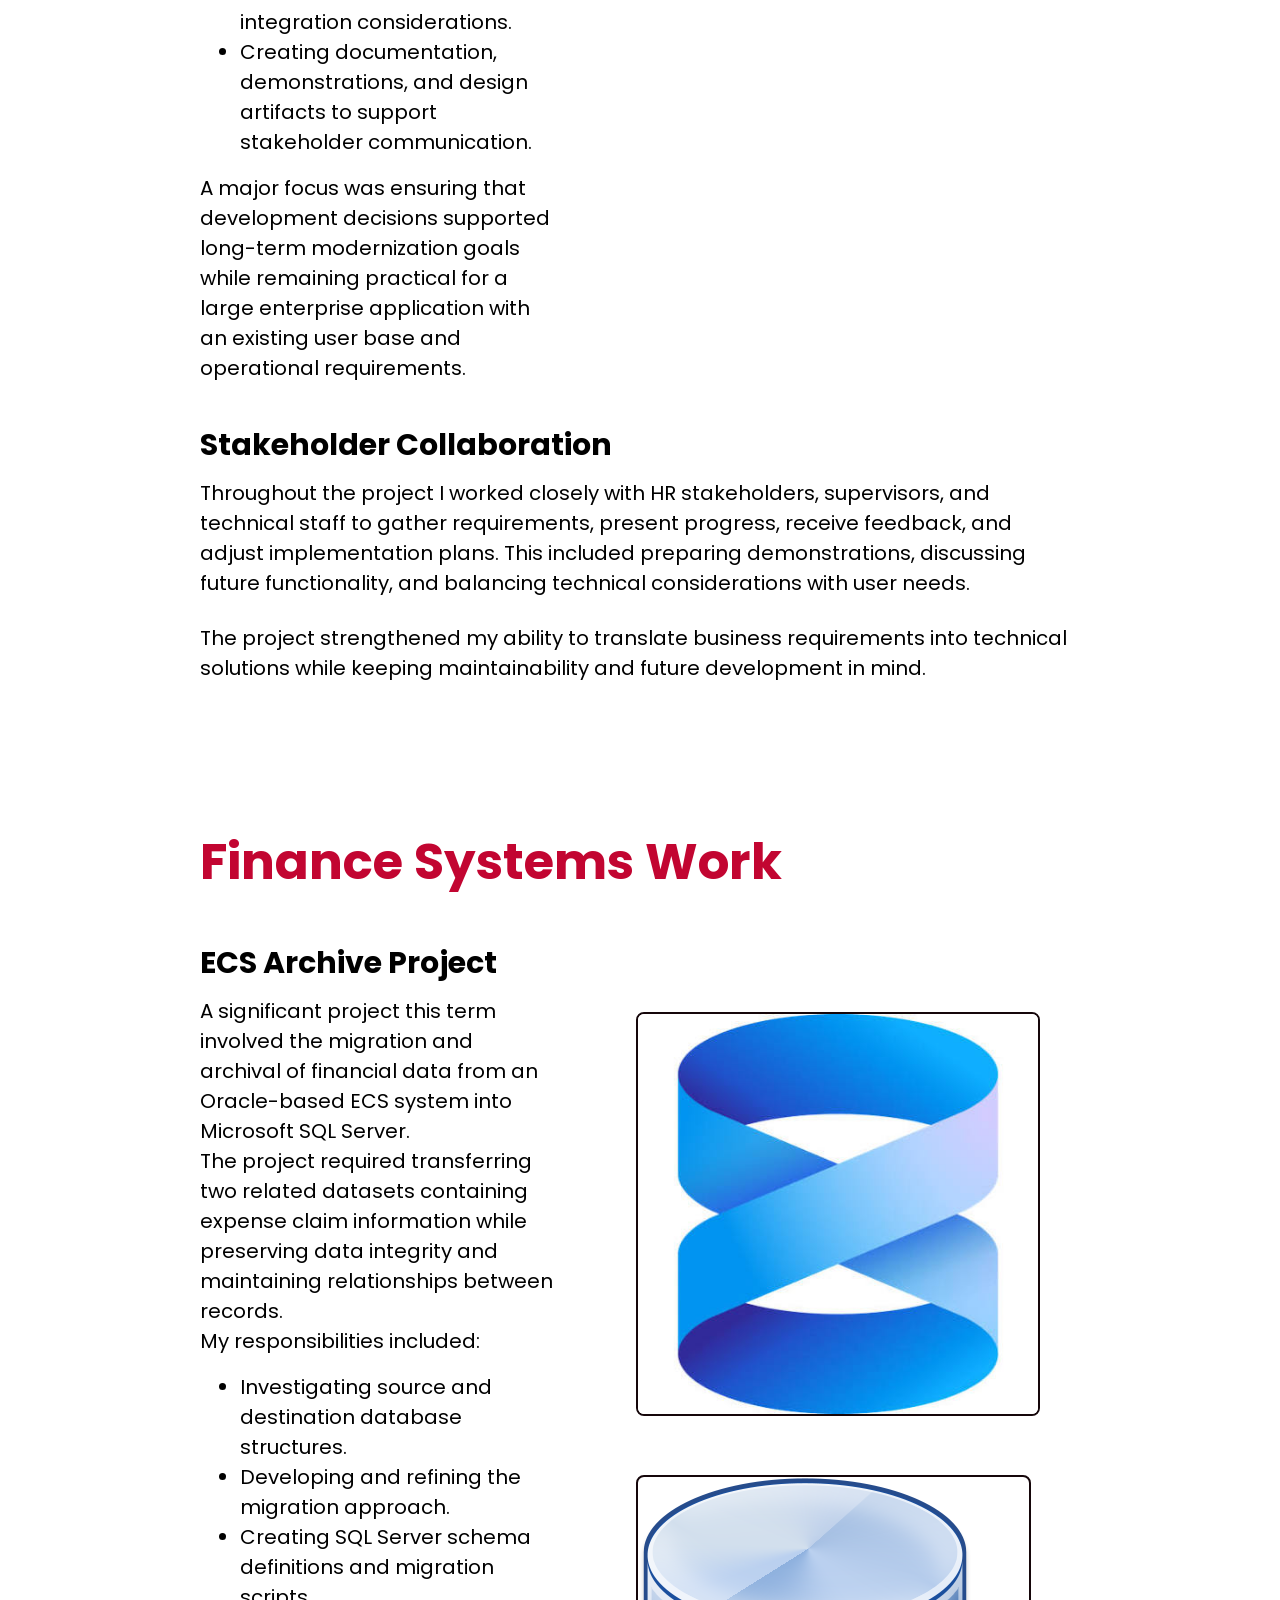
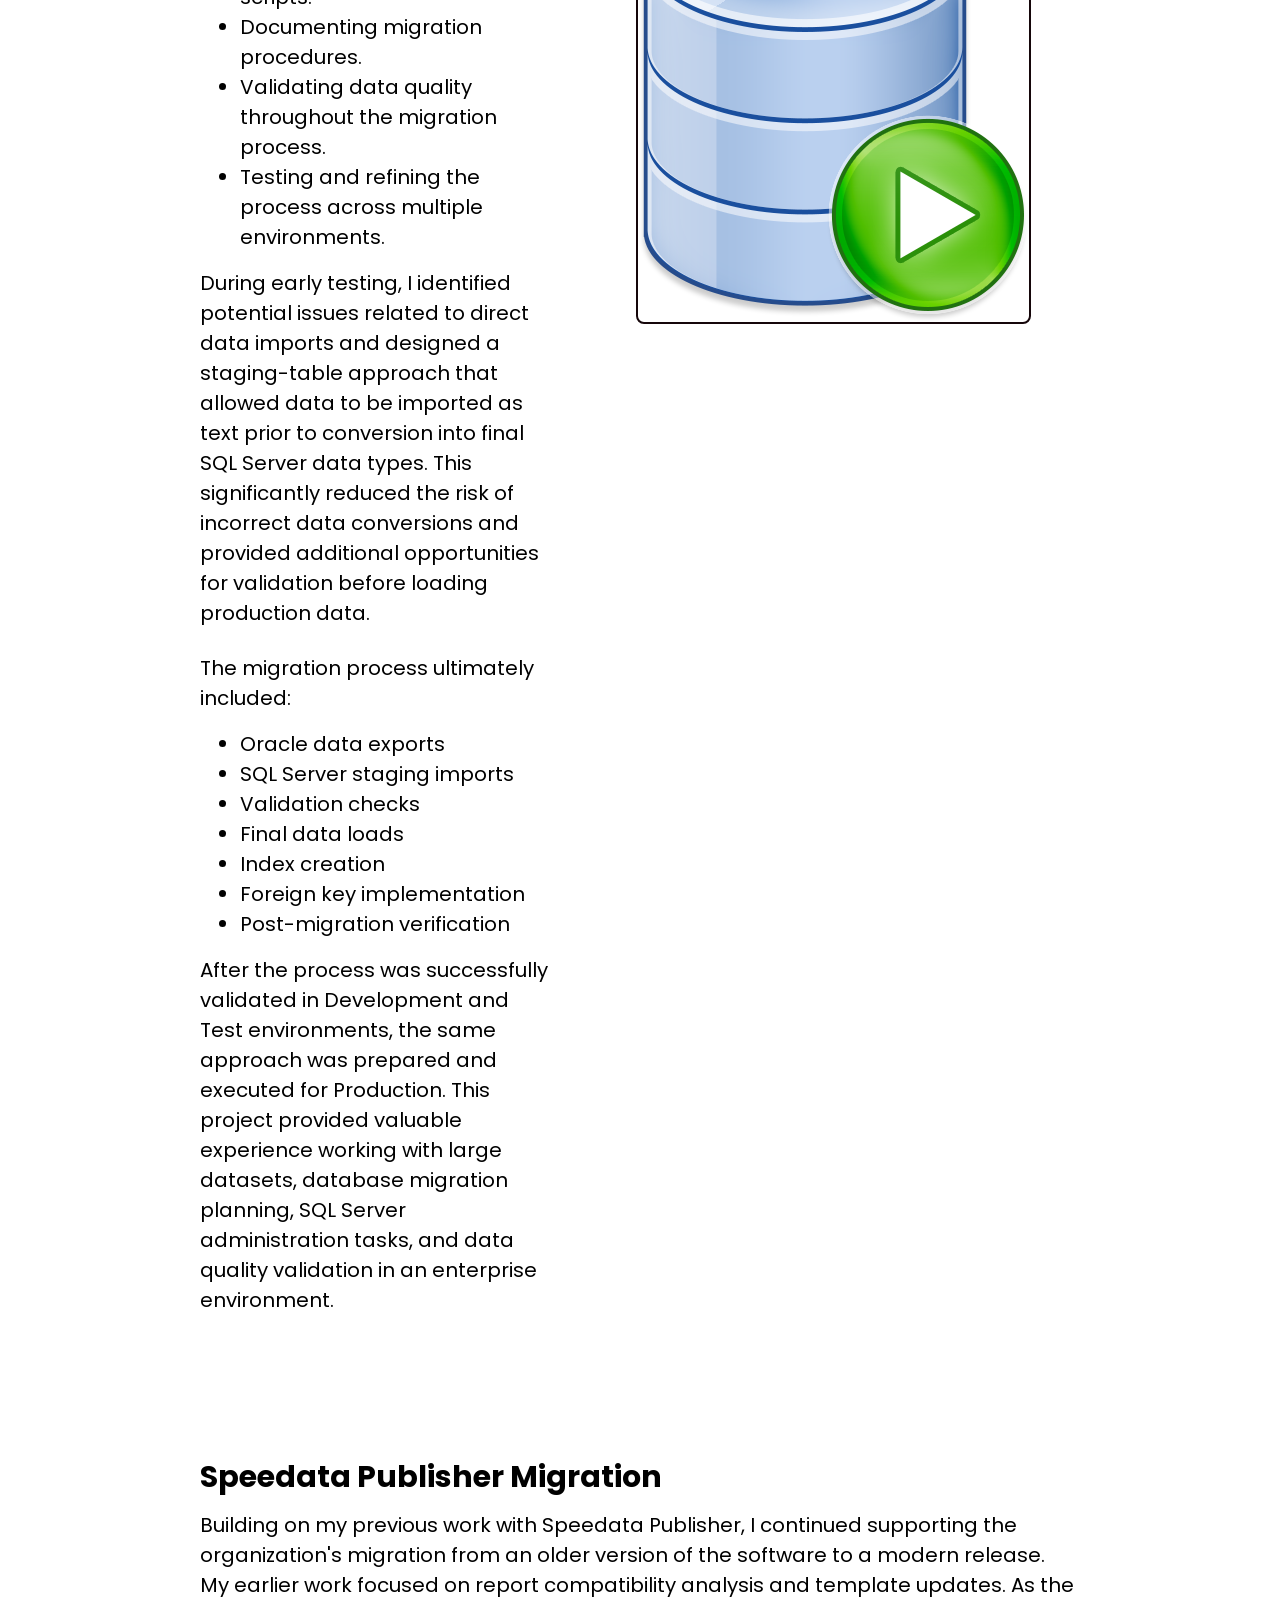
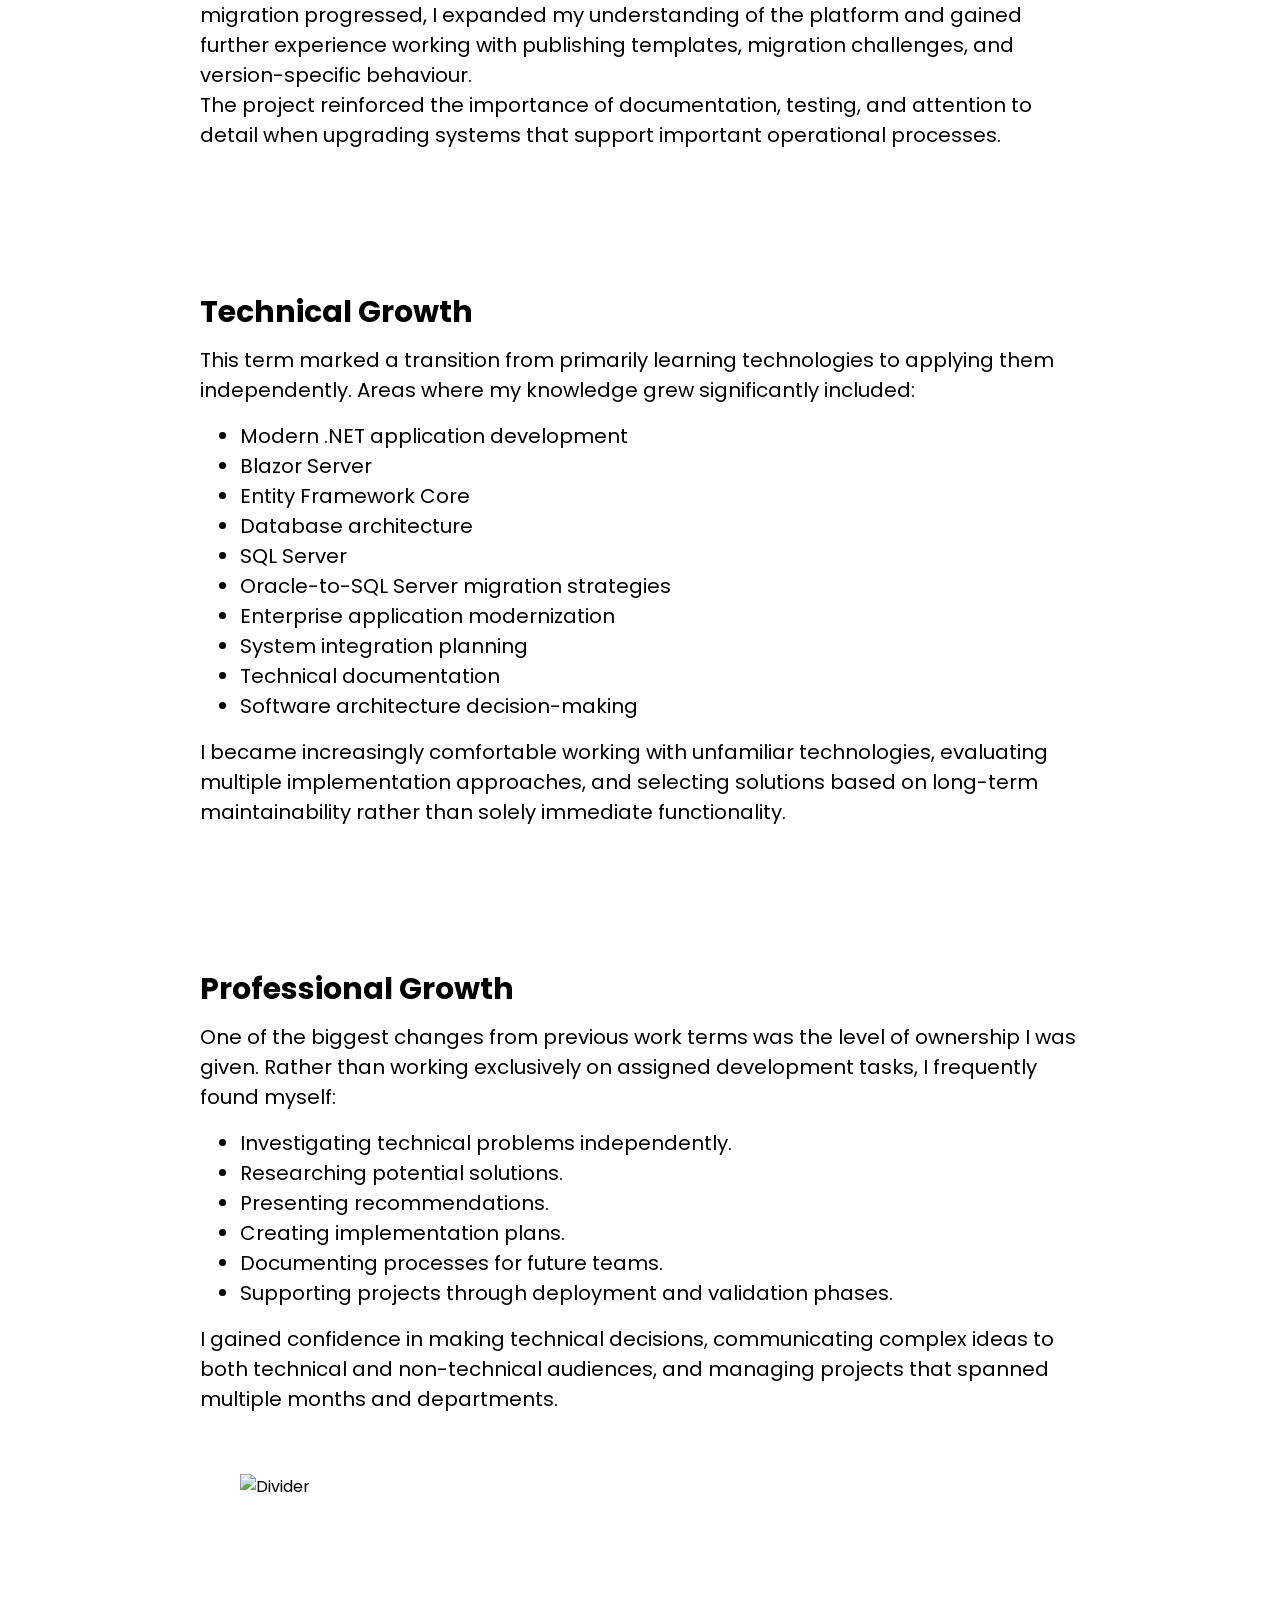
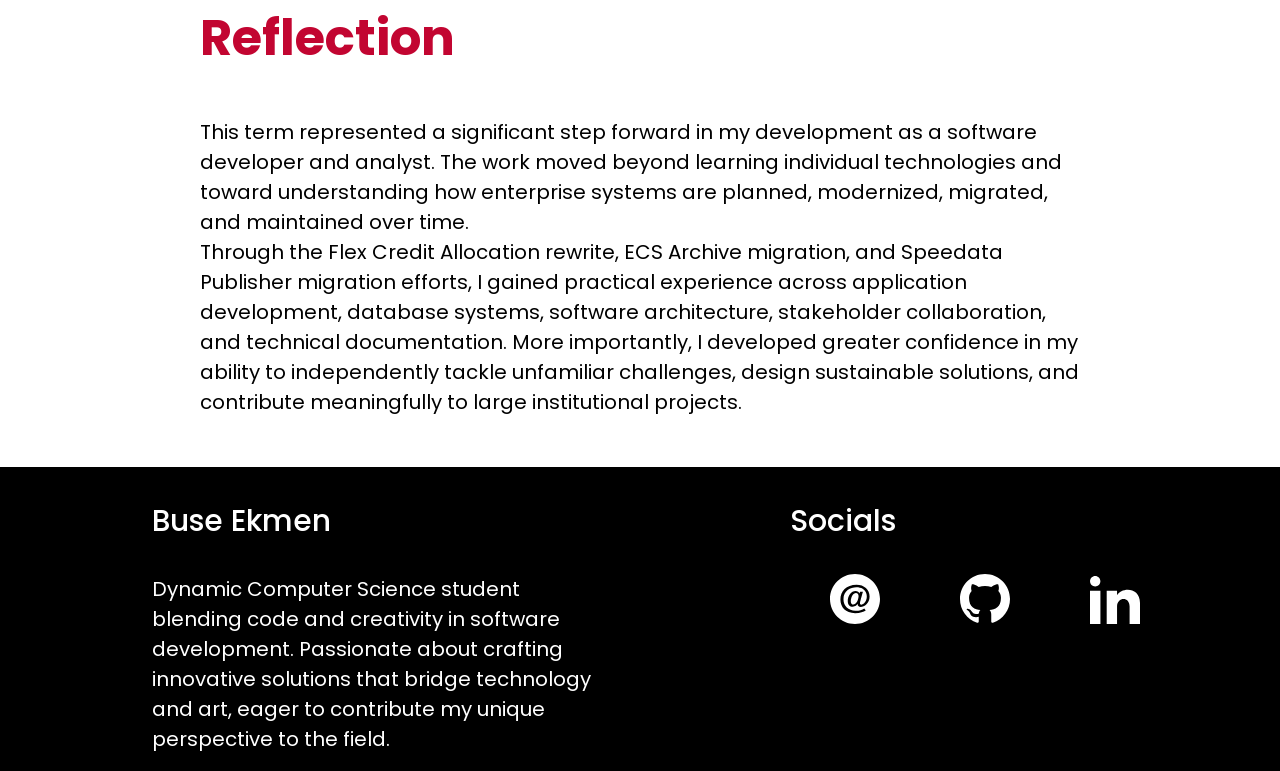
==== commit 4da080b3: "move closing <p> tag for formatting" ====
--- a/s26-work-term-report.html
+++ b/s26-work-term-report.html
@@ -52,14 +52,14 @@
                     <h3>Flex Allocation Rewrite</h3>
                     <div class="text-with-image">
                        <div class="text-column">
-                        <p>The Flex Credit Allocation rewrite remained one of my primary responsibilities throughout the term. </p><br>
-                        <br>During my previous work term, I focused on learning .NET, designing a modern replacement for the application's user interface, 
+                        <p>The Flex Credit Allocation rewrite remained one of my primary responsibilities throughout the term.<br>
+                        During my previous work term, I focused on learning .NET, designing a modern replacement for the application's user interface, 
                             and building the initial Blazor Server frontend. This term expanded on that work by moving deeper into application architecture 
                             and data integration planning.<br>
                         I continued developing the modern Blazor Server version of the application while maintaining compatibility with the existing business 
                             rules and workflows used by HR administrators. Rather than simply recreating the legacy system, I evaluated how modern .NET practices 
-                            could be introduced in a low-risk manner that would support future maintenance and migration efforts. </p><br>
-                        <br>Key areas of work included: 
+                            could be introduced in a low-risk manner that would support future maintenance and migration efforts. <br>
+                        <br>Key areas of work included: </p>
                         <ul>
                             <li>Expanding and refining administrative functionality.</li>
                             <li>Designing approaches for managing allocation data and employee information. </li>
--- a/src/styles.css
+++ b/src/styles.css
@@ -187,6 +187,7 @@
 .nav-menu li {
     list-style: none; /* Remove default list styling */
     padding: 0 10px; /* Adjust padding for spacing */
+    font-size: 20px;
 }
 
 /* Optional: Add responsive behavior */
@@ -227,6 +228,7 @@
 
 li{ 
     text-decoration: none;
+    font-size: 20px;
 }
 
 h1{
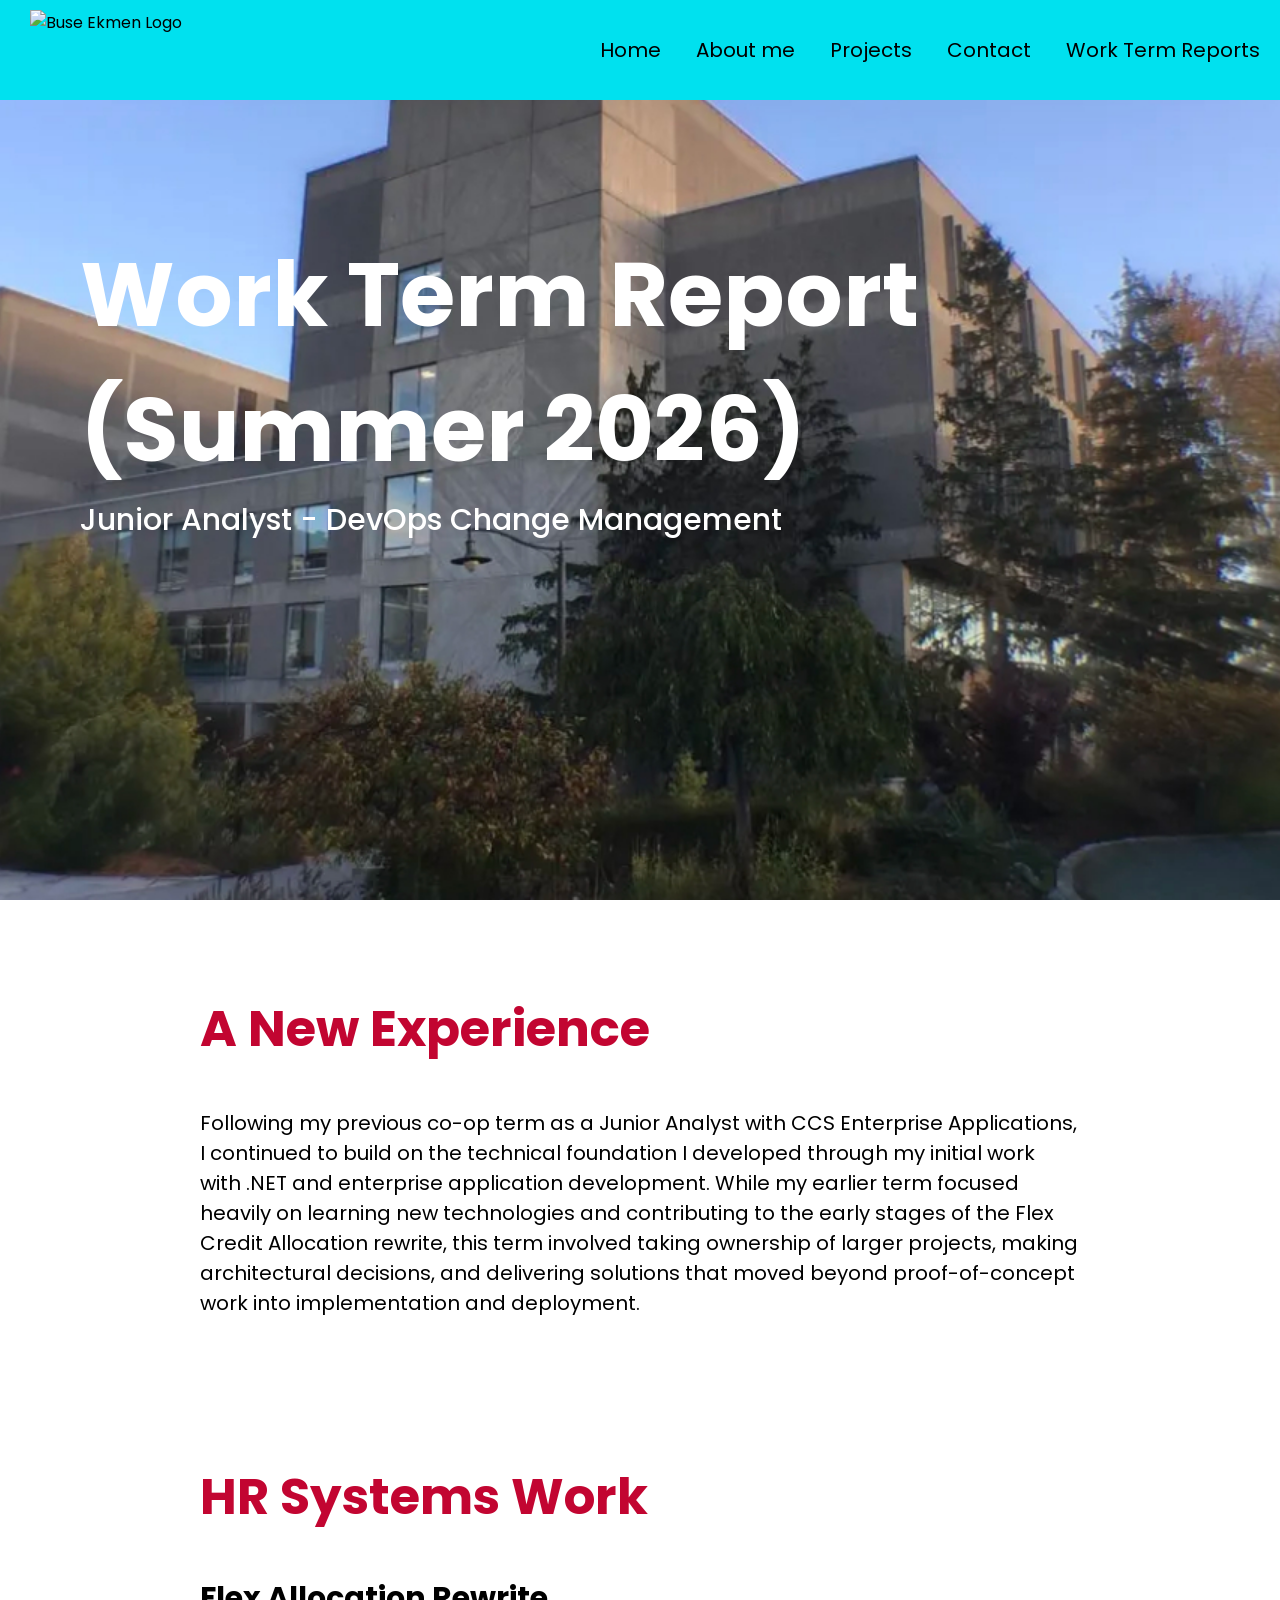
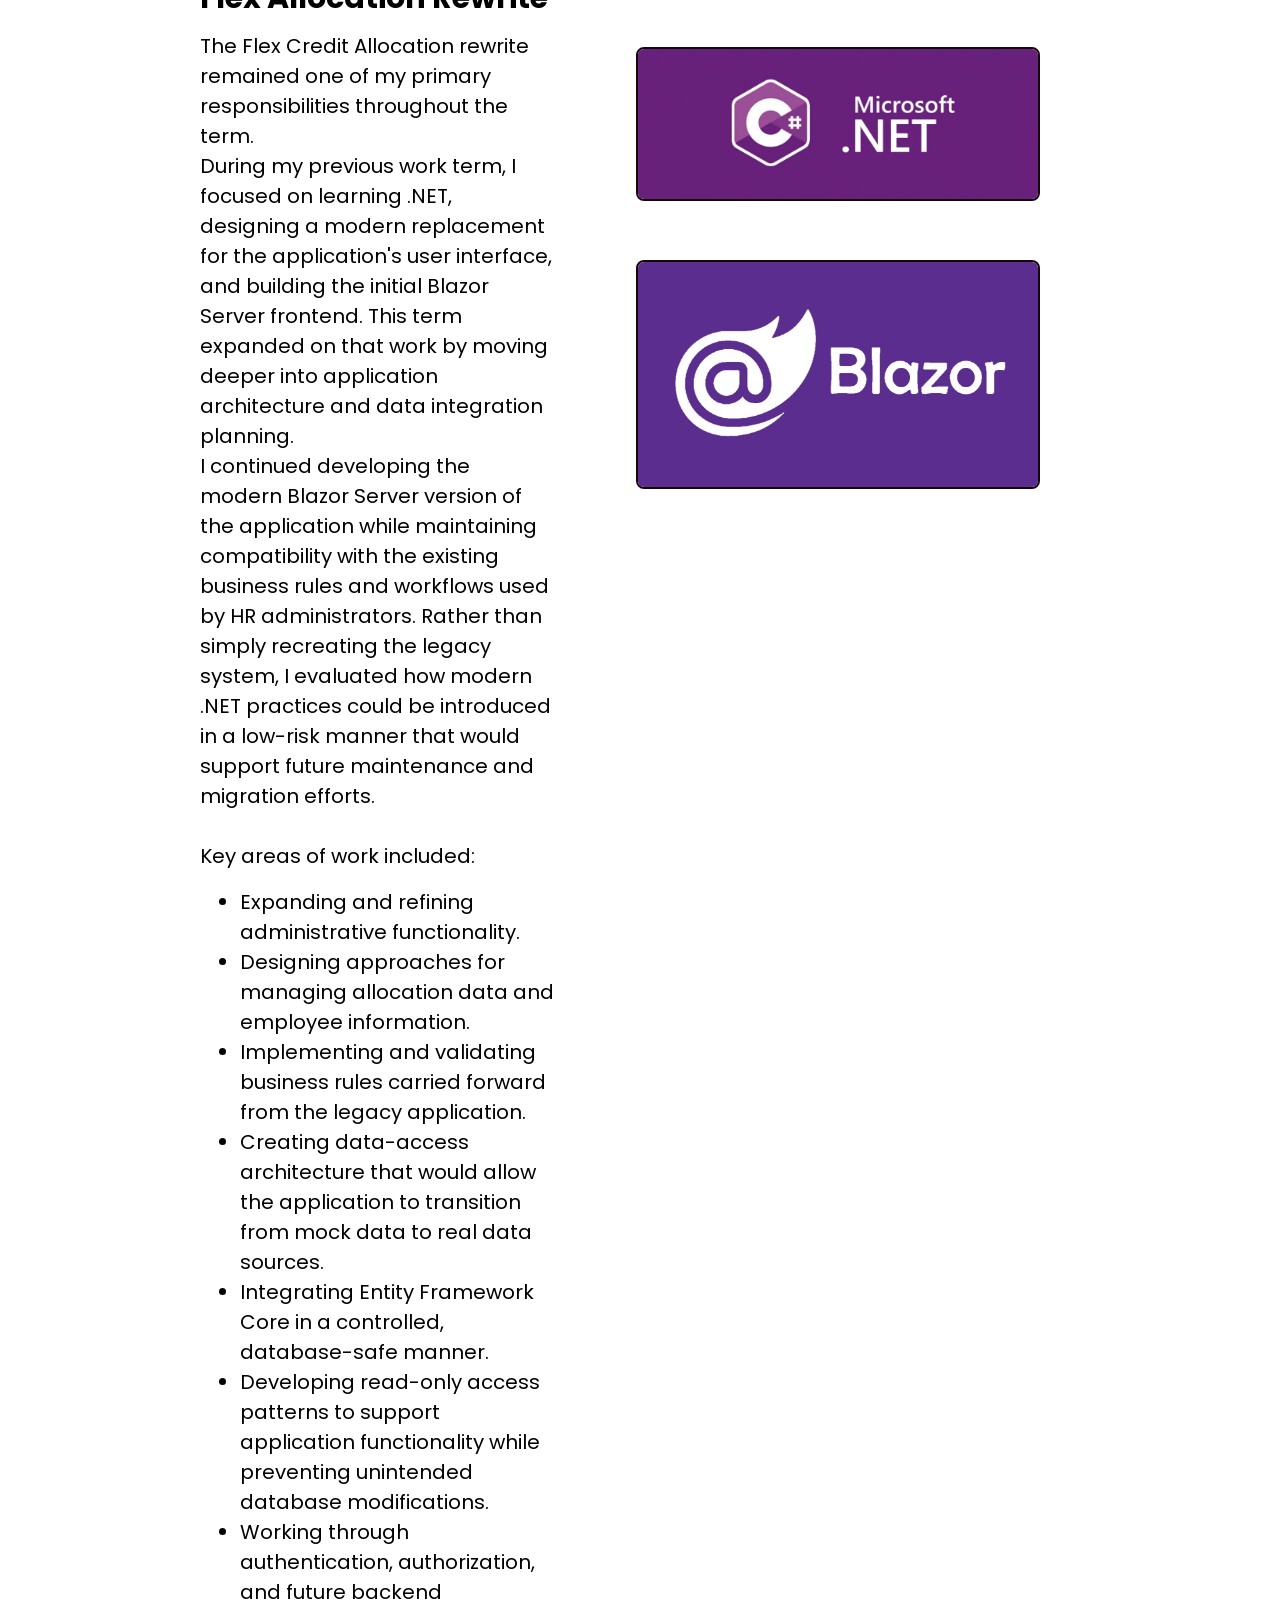
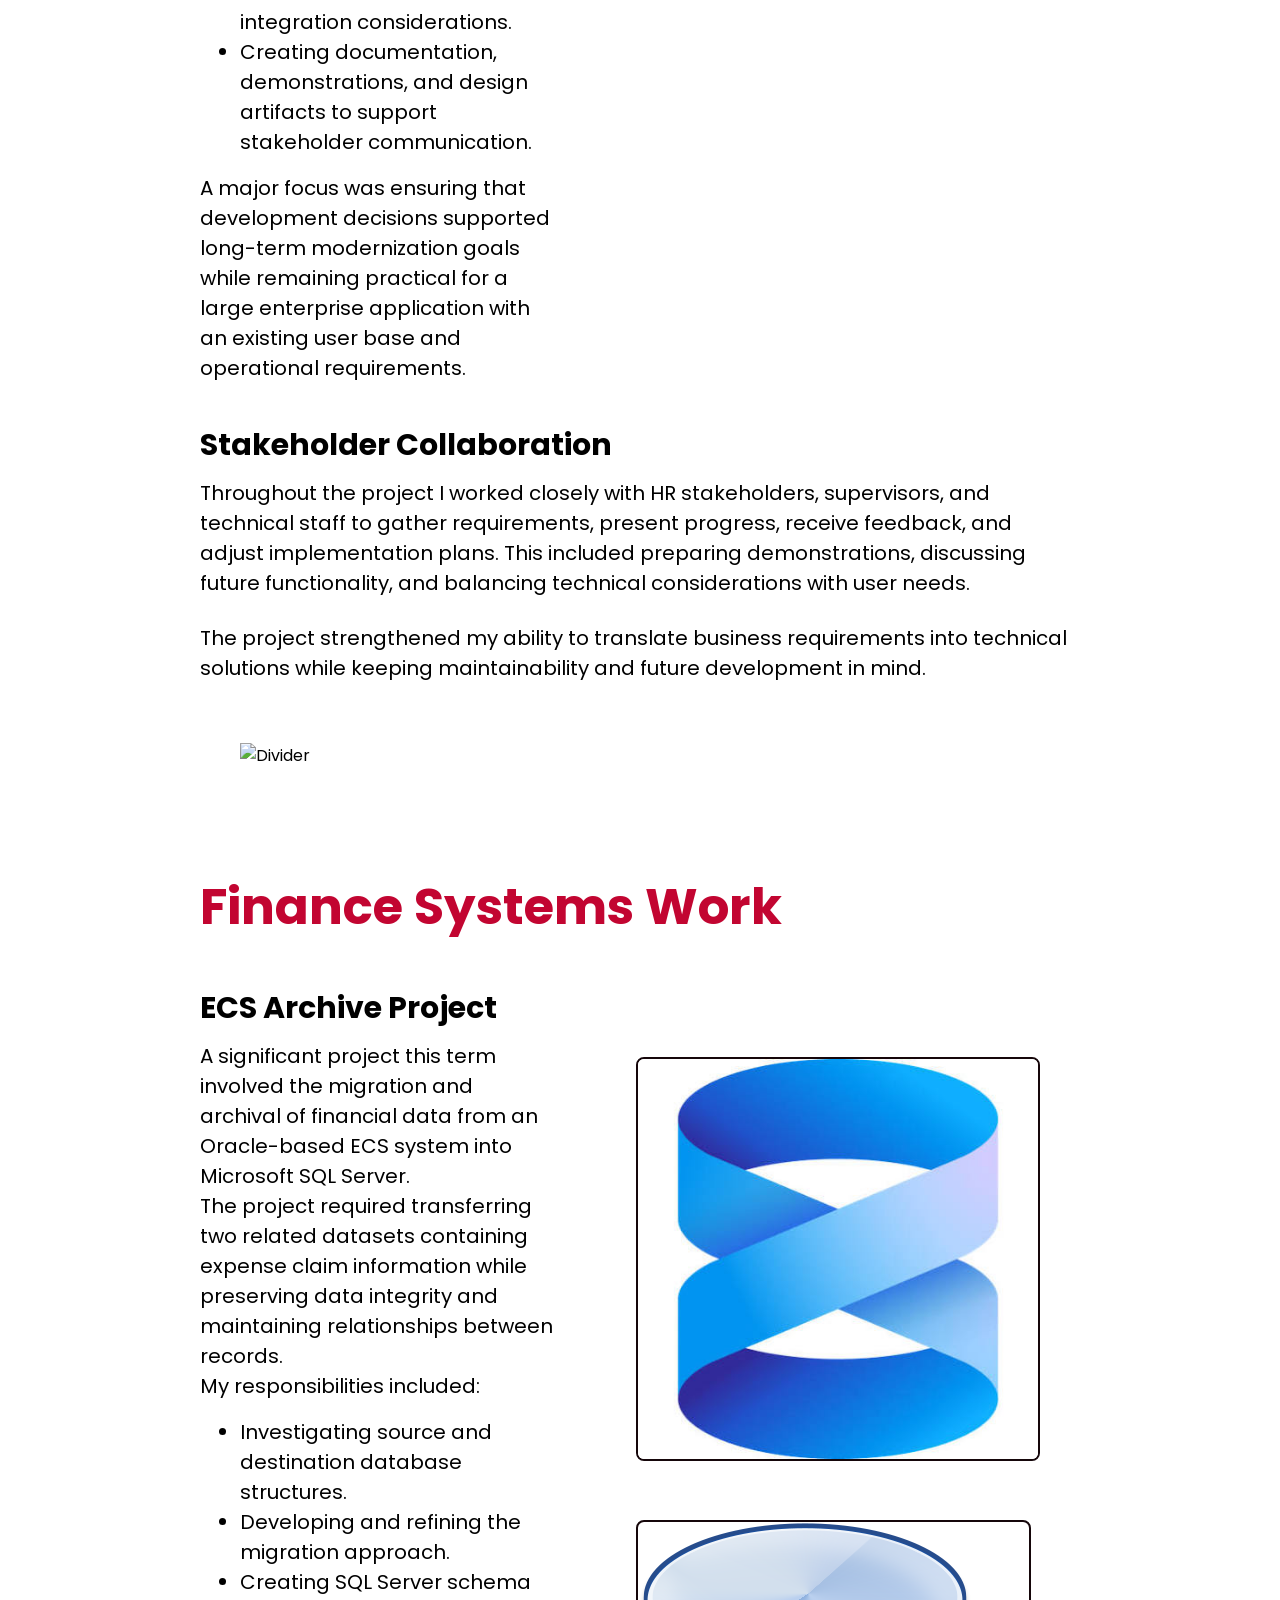
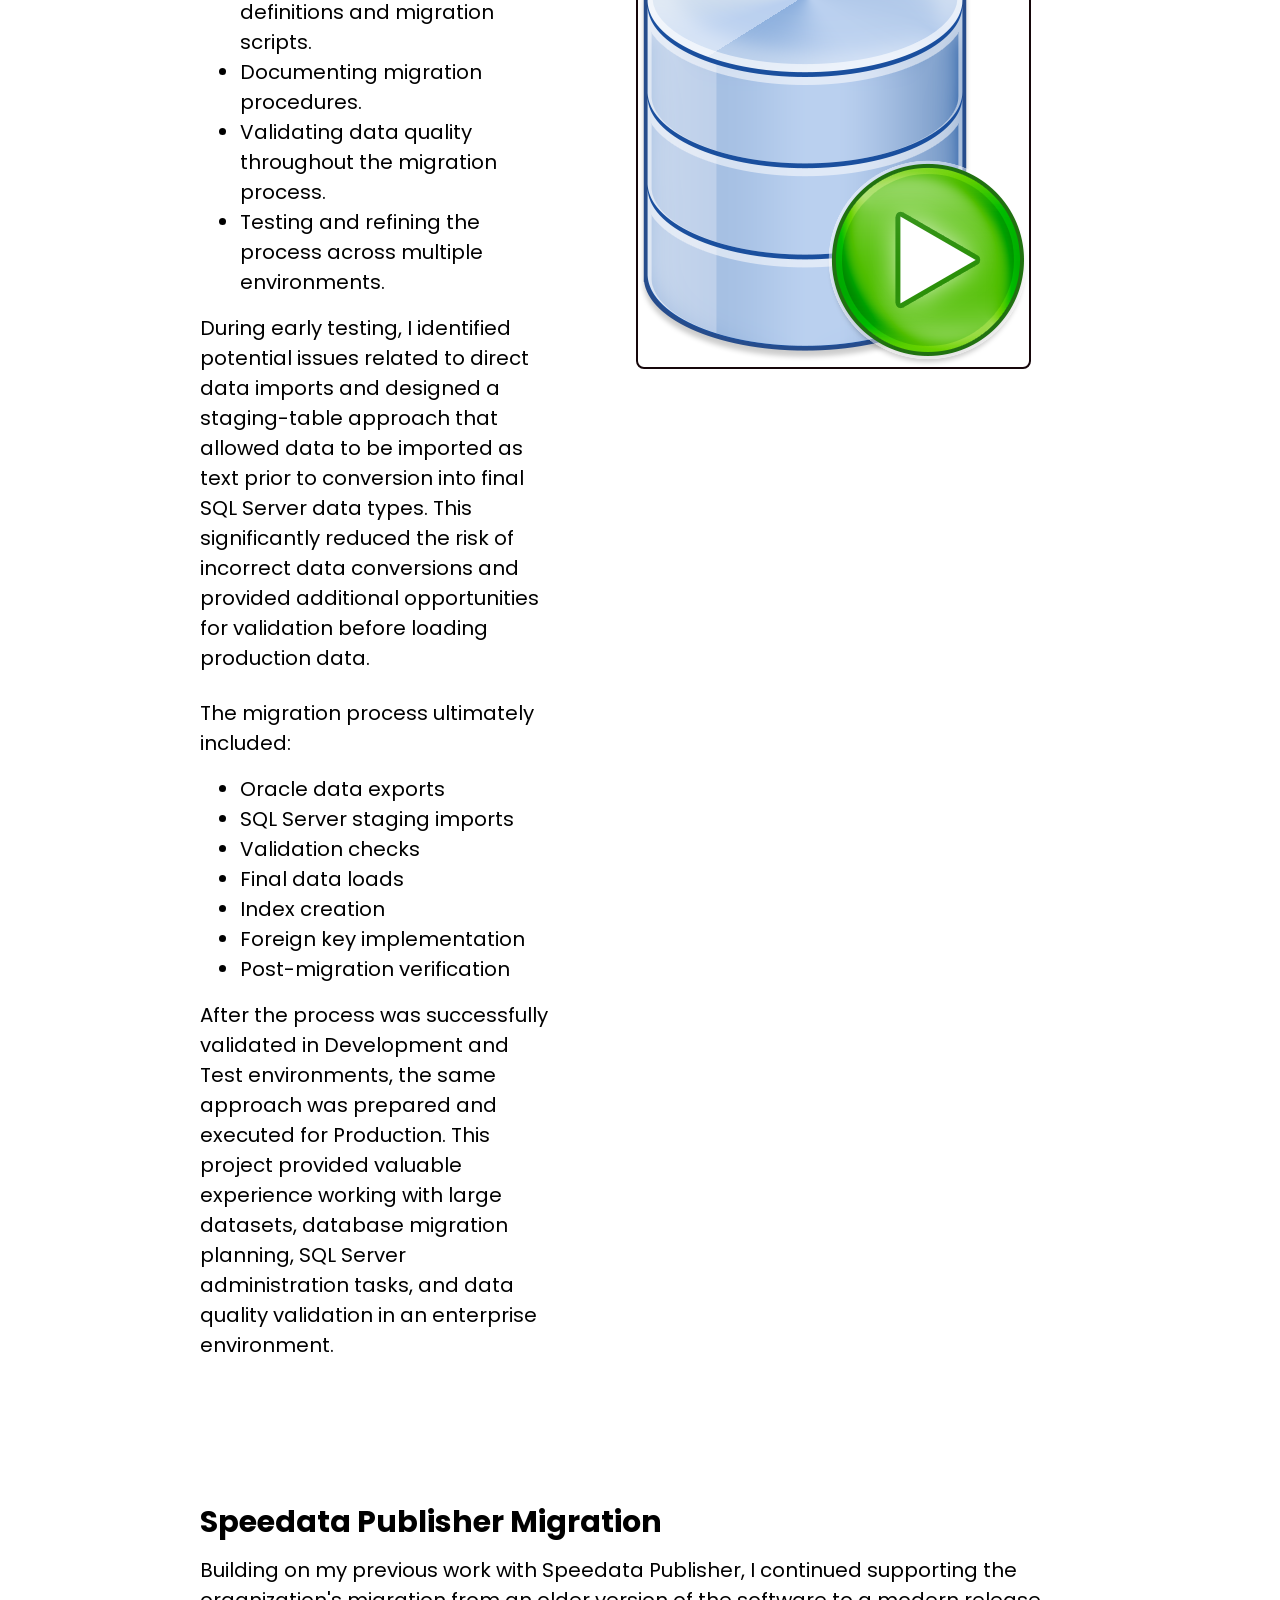
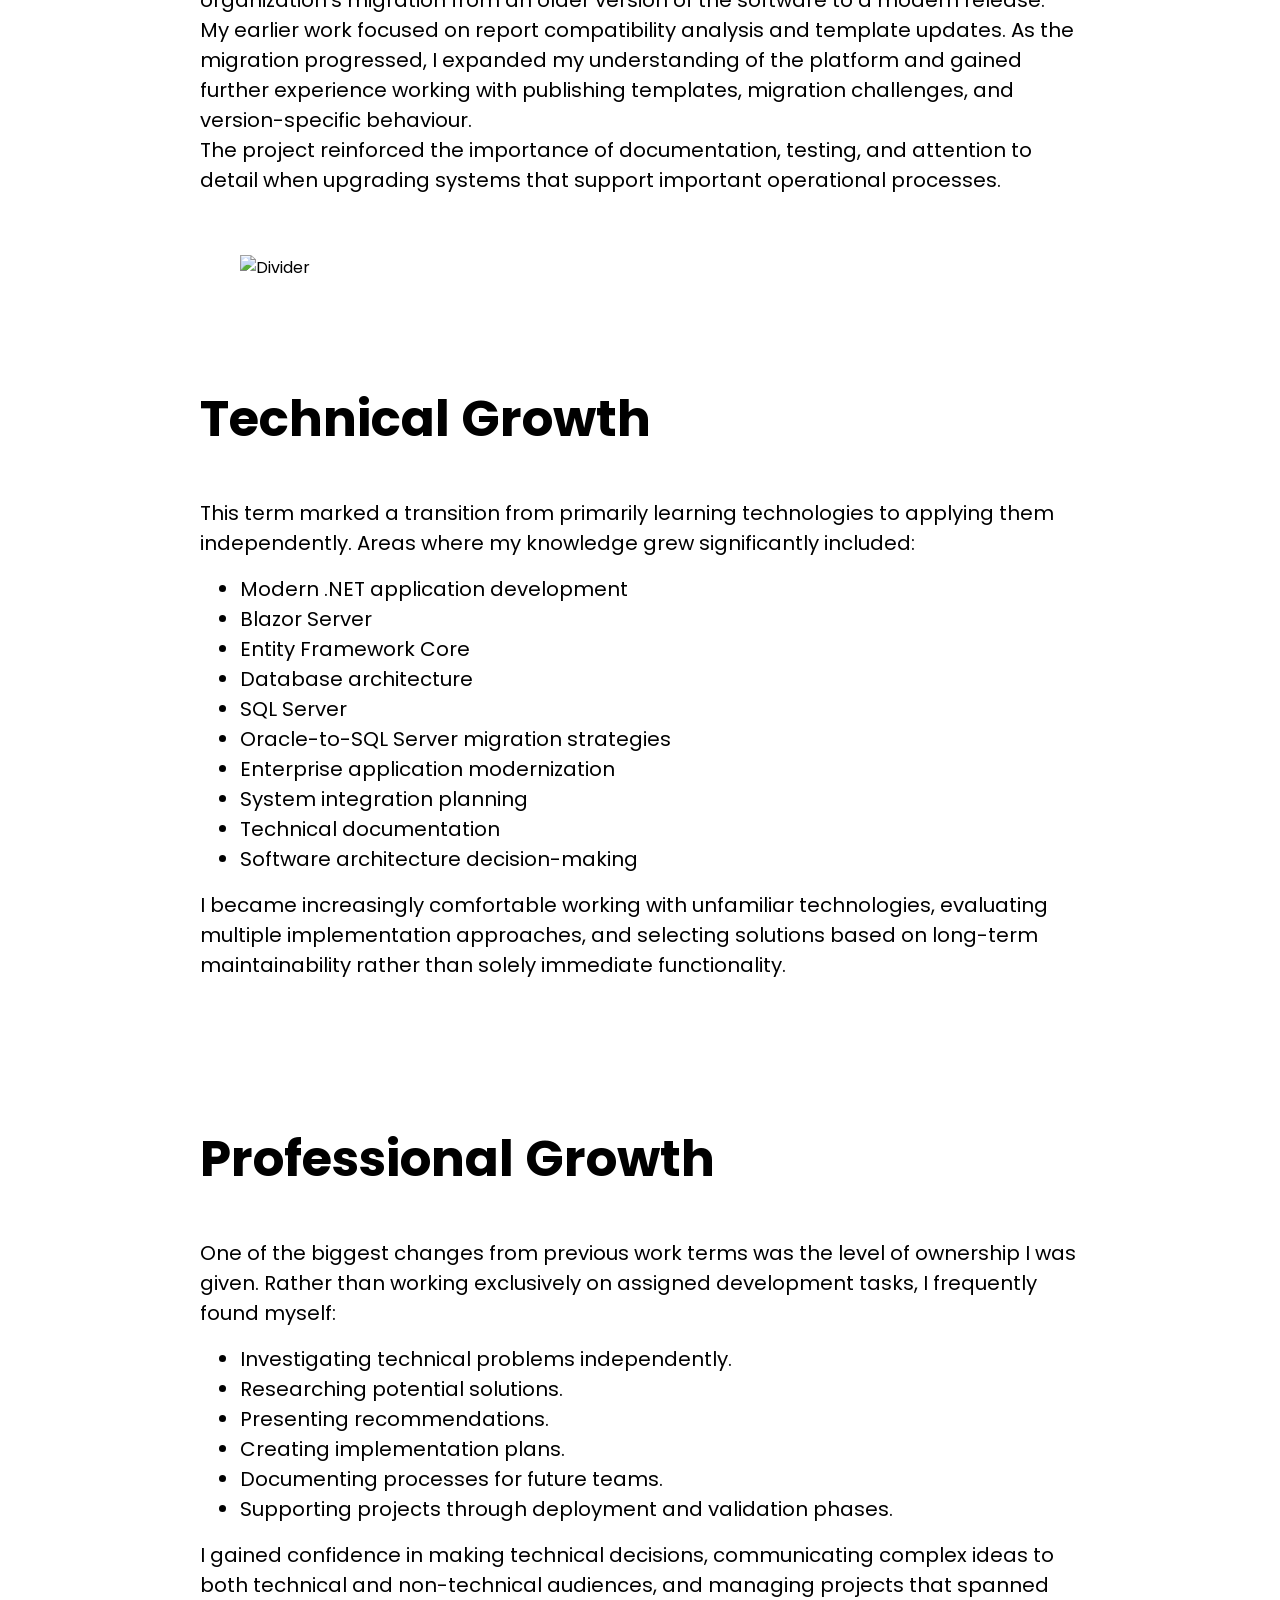
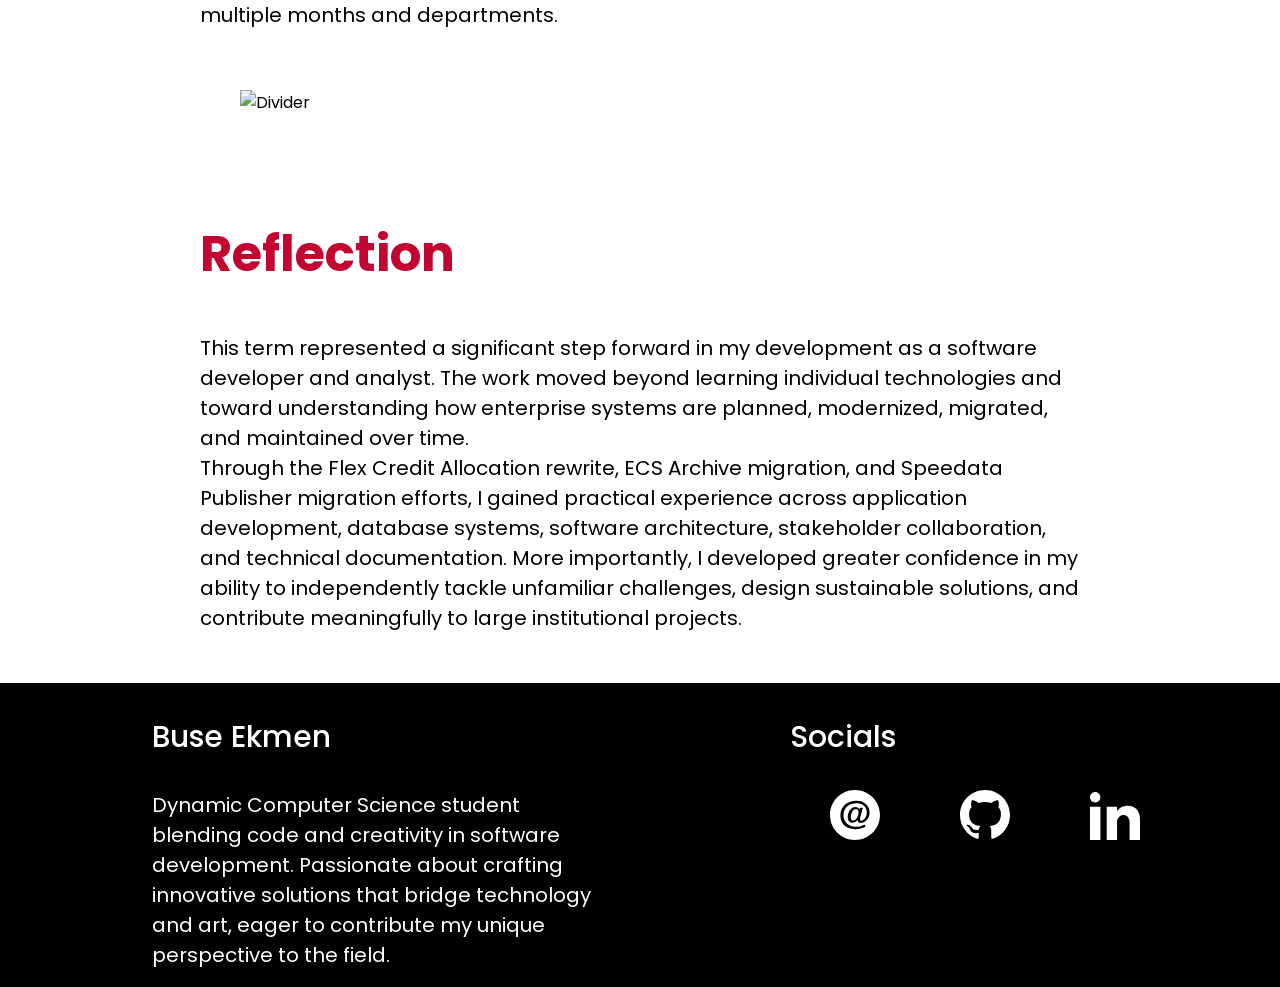
==== commit 535859d8: "Change header size and add dividers" ====
--- a/s26-work-term-report.html
+++ b/s26-work-term-report.html
@@ -89,7 +89,9 @@
                             technical considerations with user needs. </p><br>
                         <p>The project strengthened my ability to translate business requirements into technical solutions while keeping maintainability and future development in mind. </p>
             </section>
-            
+            <div>
+                <img class="section-divider" src="src/images/Screenshot 2024-09-11 at 8.45.11 PM.png" alt="Divider" />
+            </div>
             <section class="responsibilities-photo" id="responsibilities">
                 <h2 style="color:#c20531">Finance Systems Work</h2>
                 <h3>ECS Archive Project</h3>
@@ -150,8 +152,11 @@
                 </div>
             </div>    
             </section>
+            <div>
+                <img class="section-divider" src="src/images/Screenshot 2024-09-11 at 8.45.11 PM.png" alt="Divider" />
+            </div>
             <section class="responsibilities" id="responsibilities">
-                    <h3>Technical Growth </h3>
+                    <h2>Technical Growth </h2>
                     <p>This term marked a transition from primarily learning technologies to applying them independently. 
                         Areas where my knowledge grew significantly included: 
                     <ul>
@@ -172,7 +177,7 @@
                     
             </section>
             <section class="responsibilities" id="responsibilities">
-                    <h3>Professional Growth </h3>
+                    <h2>Professional Growth </h2>
                     <p>One of the biggest changes from previous work terms was the level of ownership I was given. 
                         Rather than working exclusively on assigned development tasks, I frequently found myself: 
                     <ul>
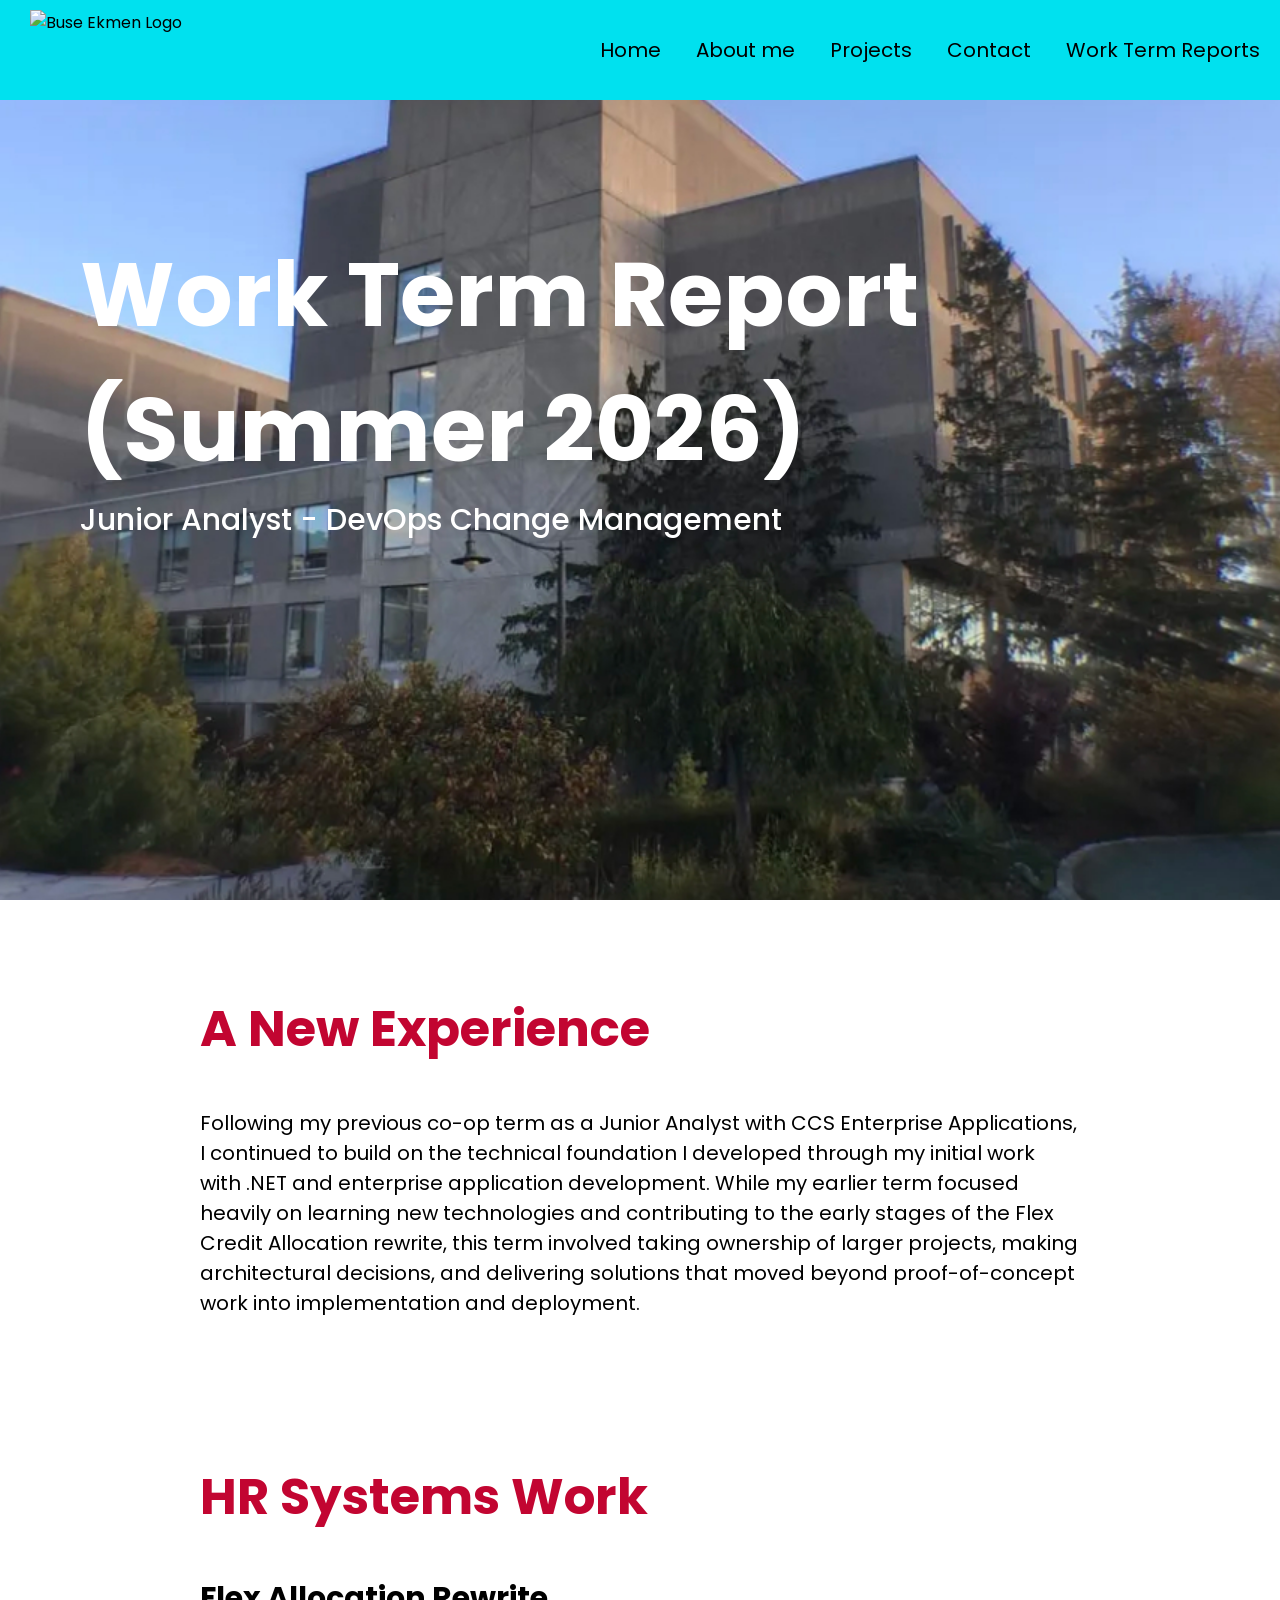
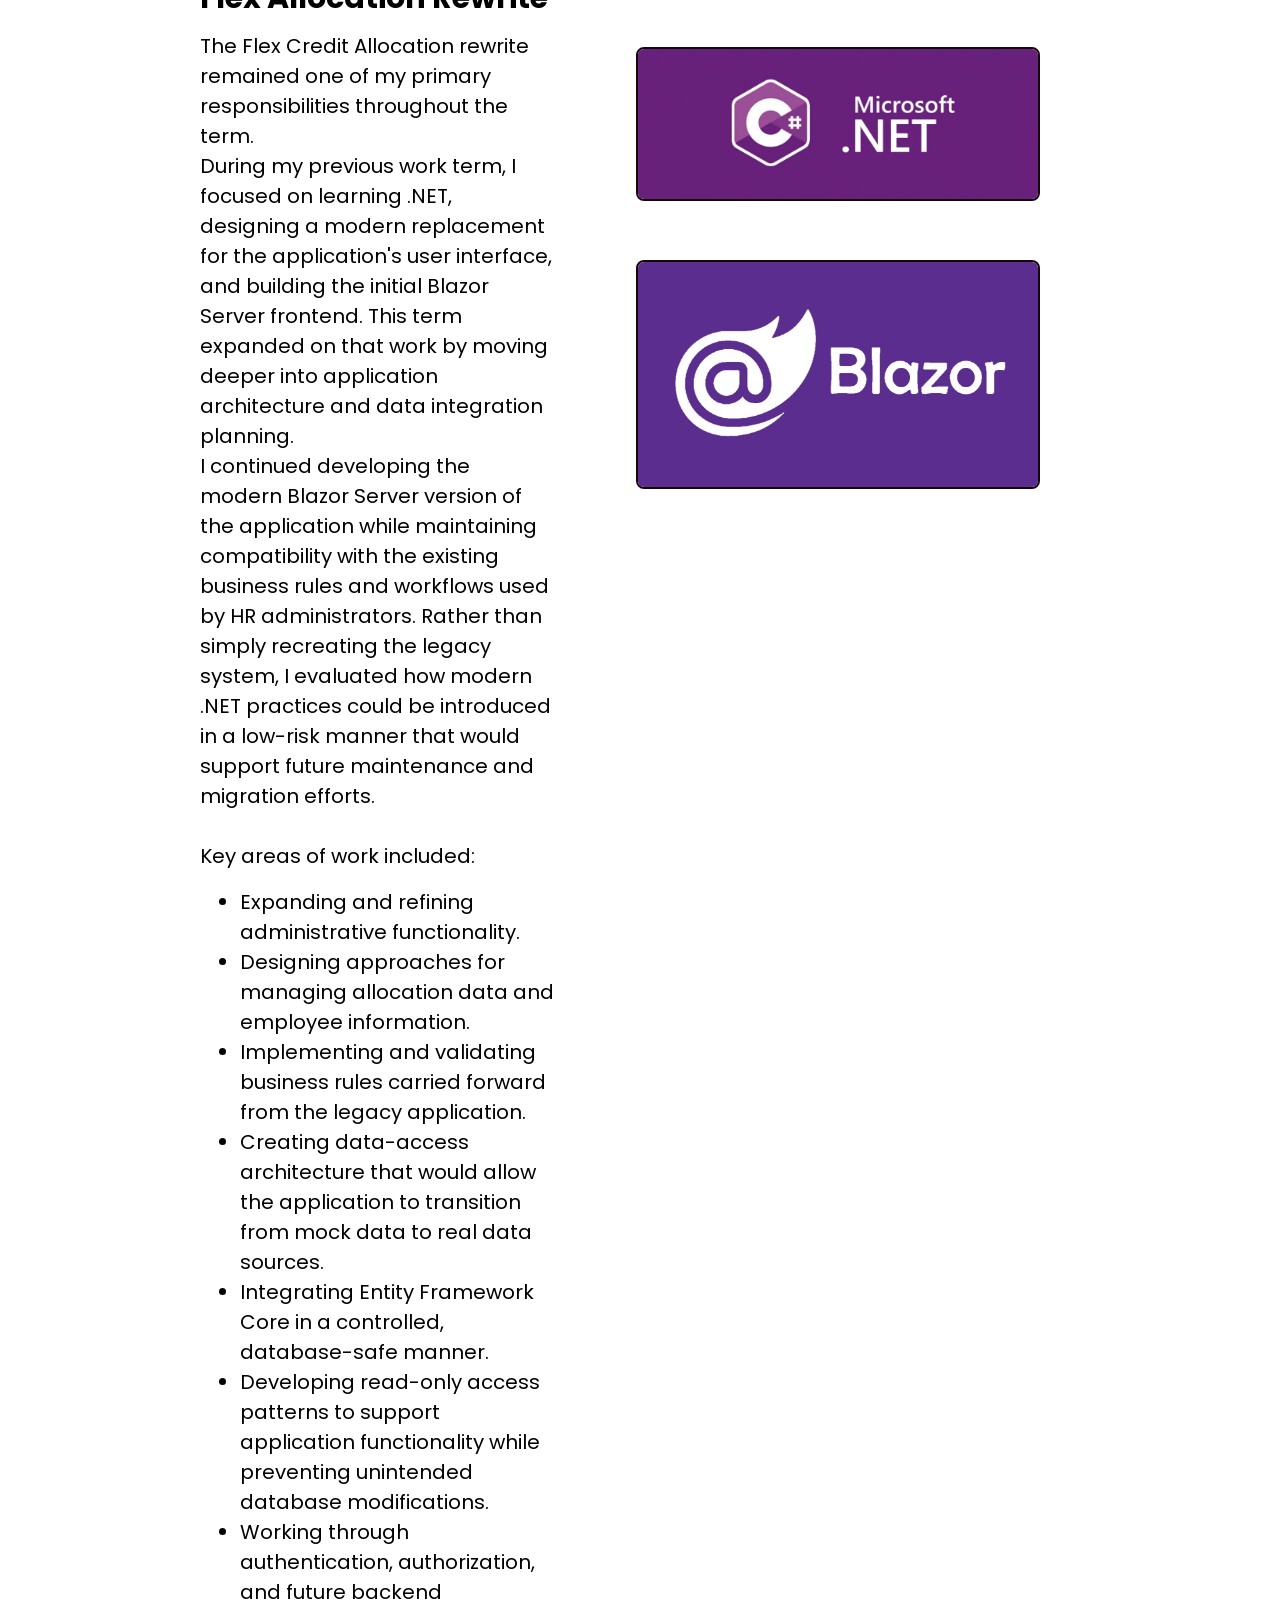
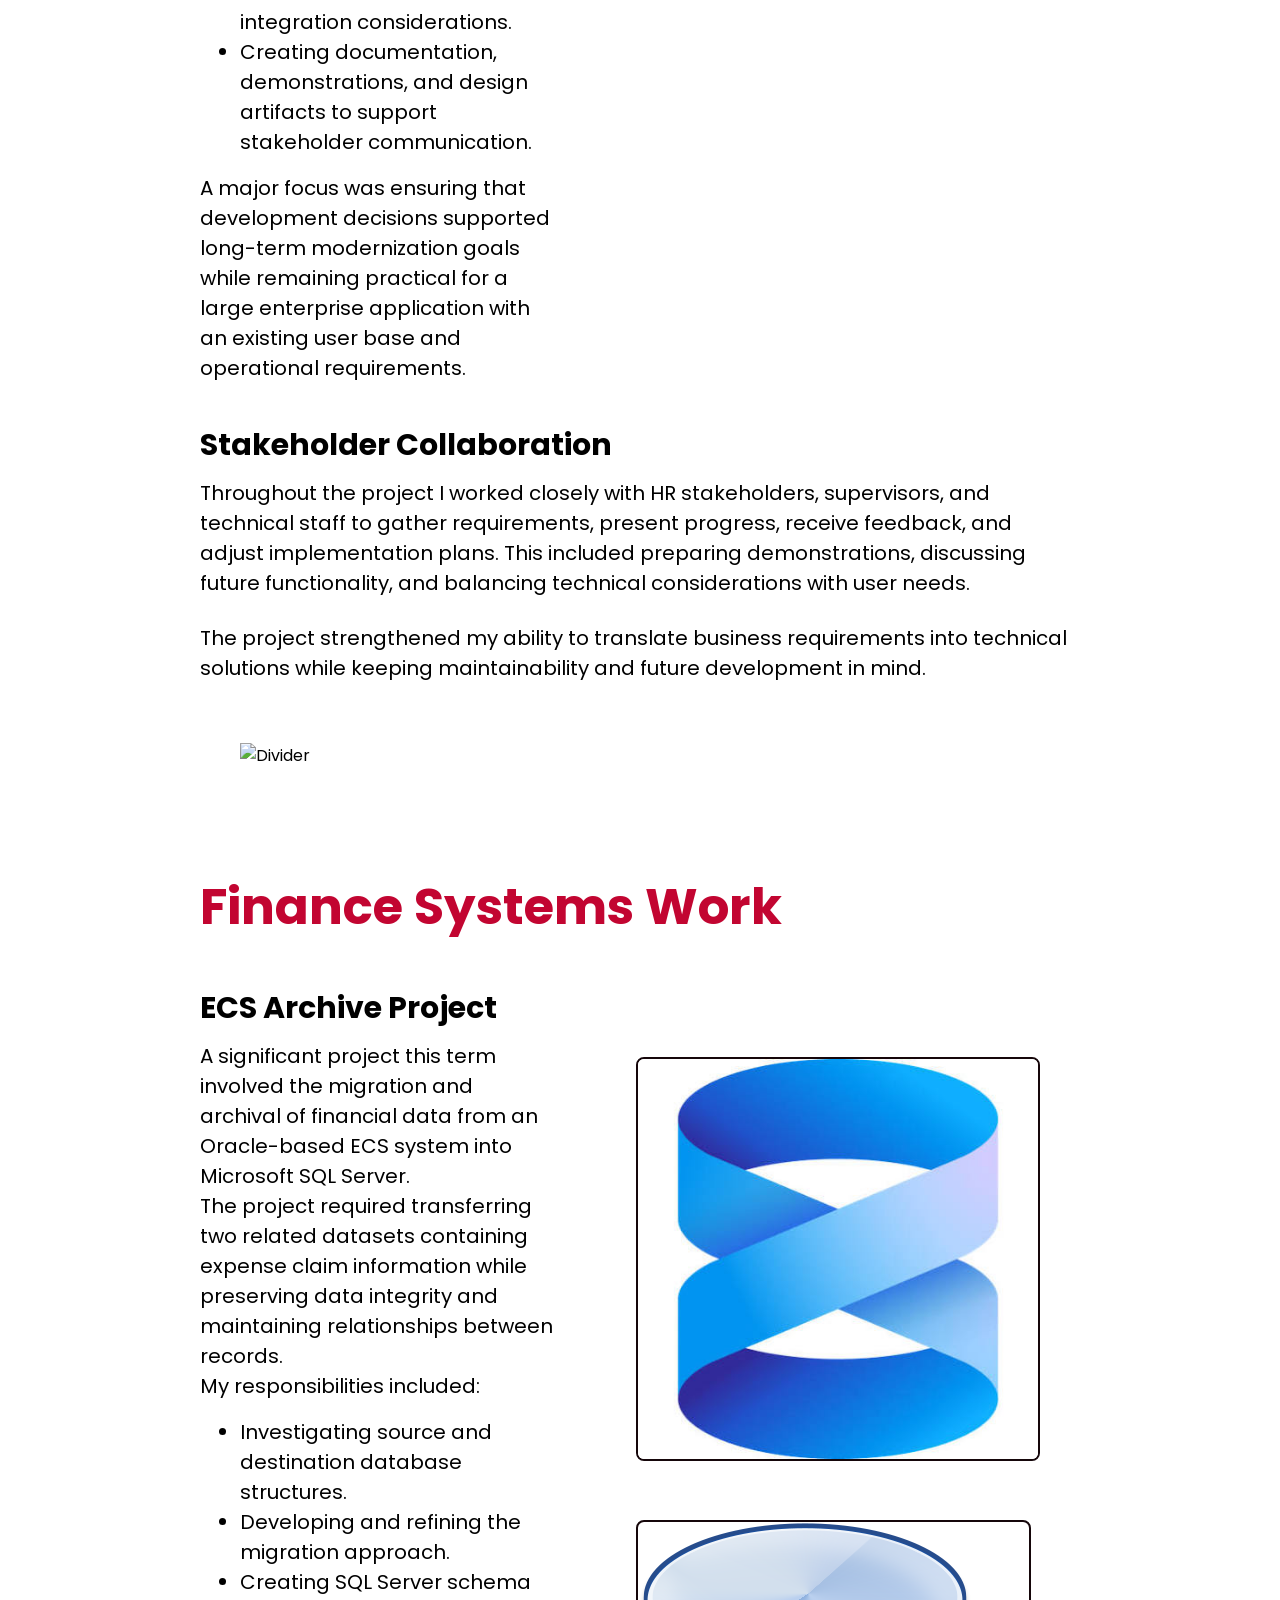
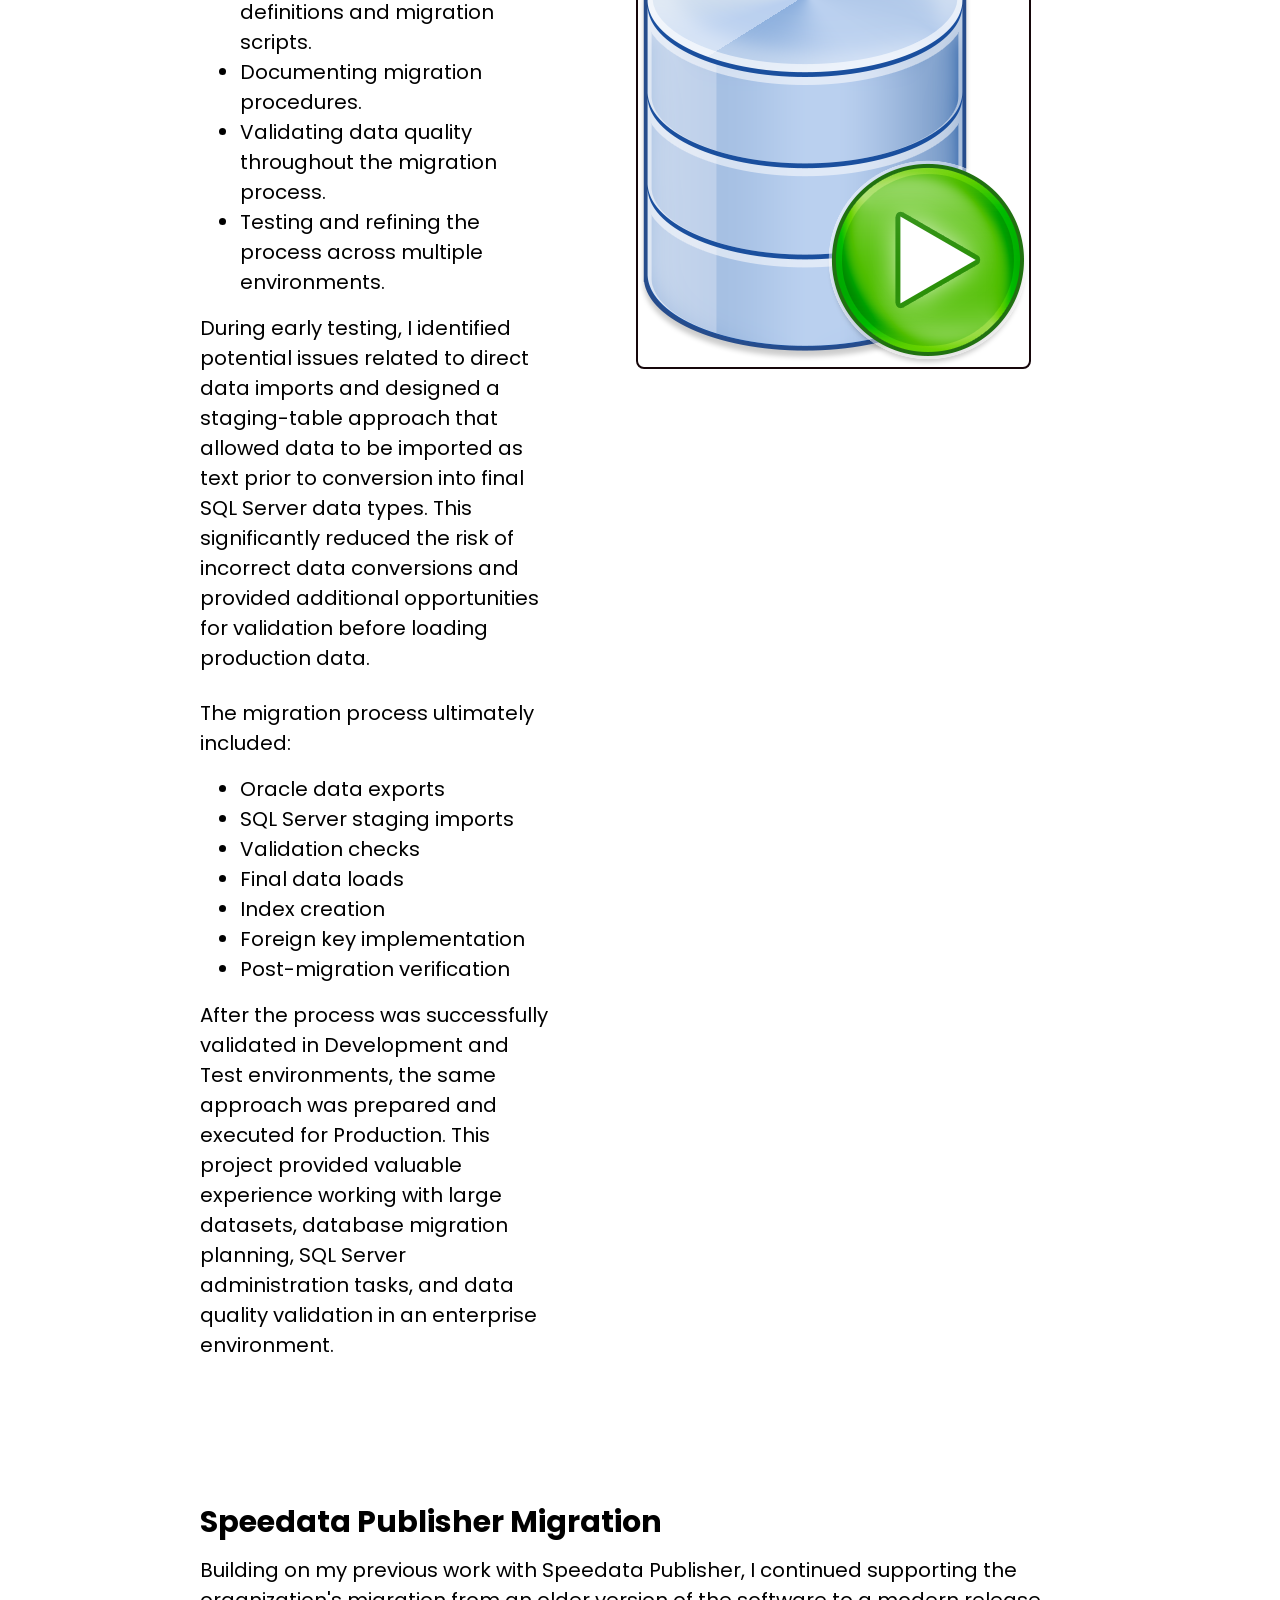
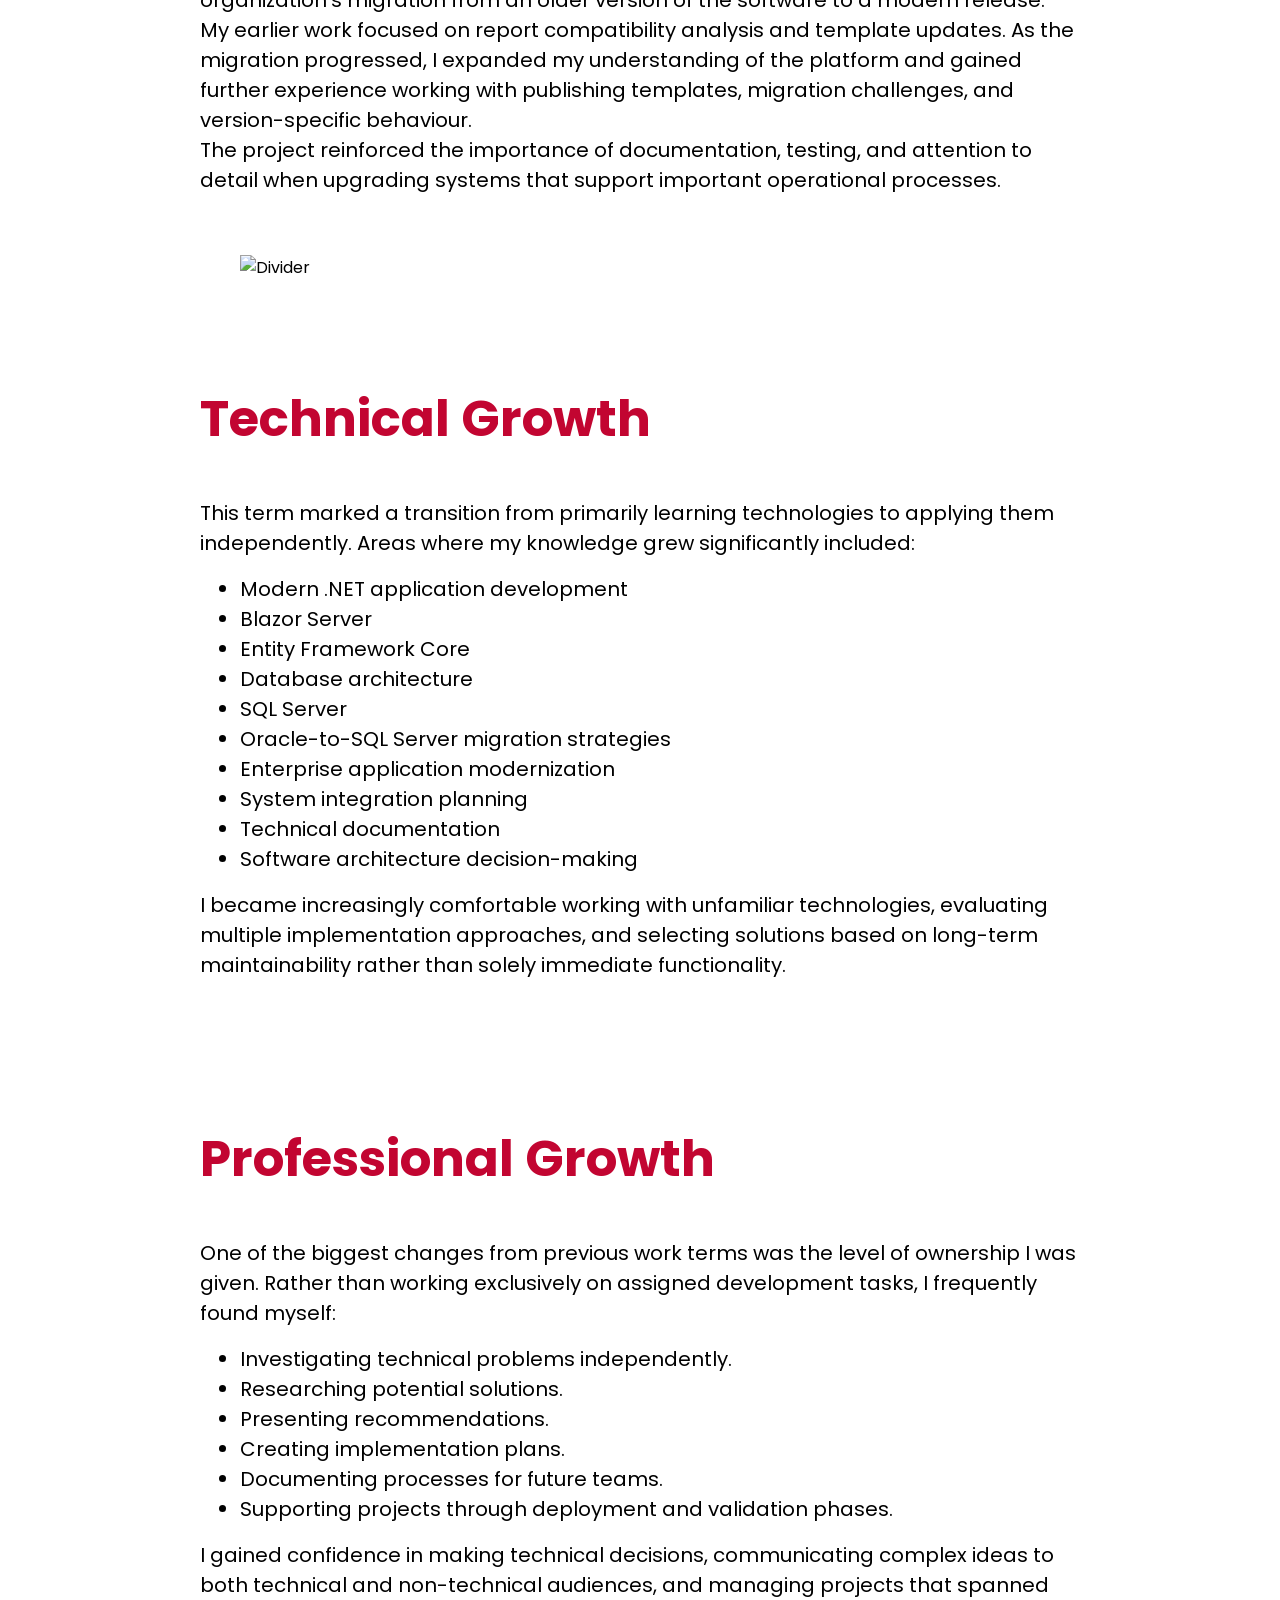
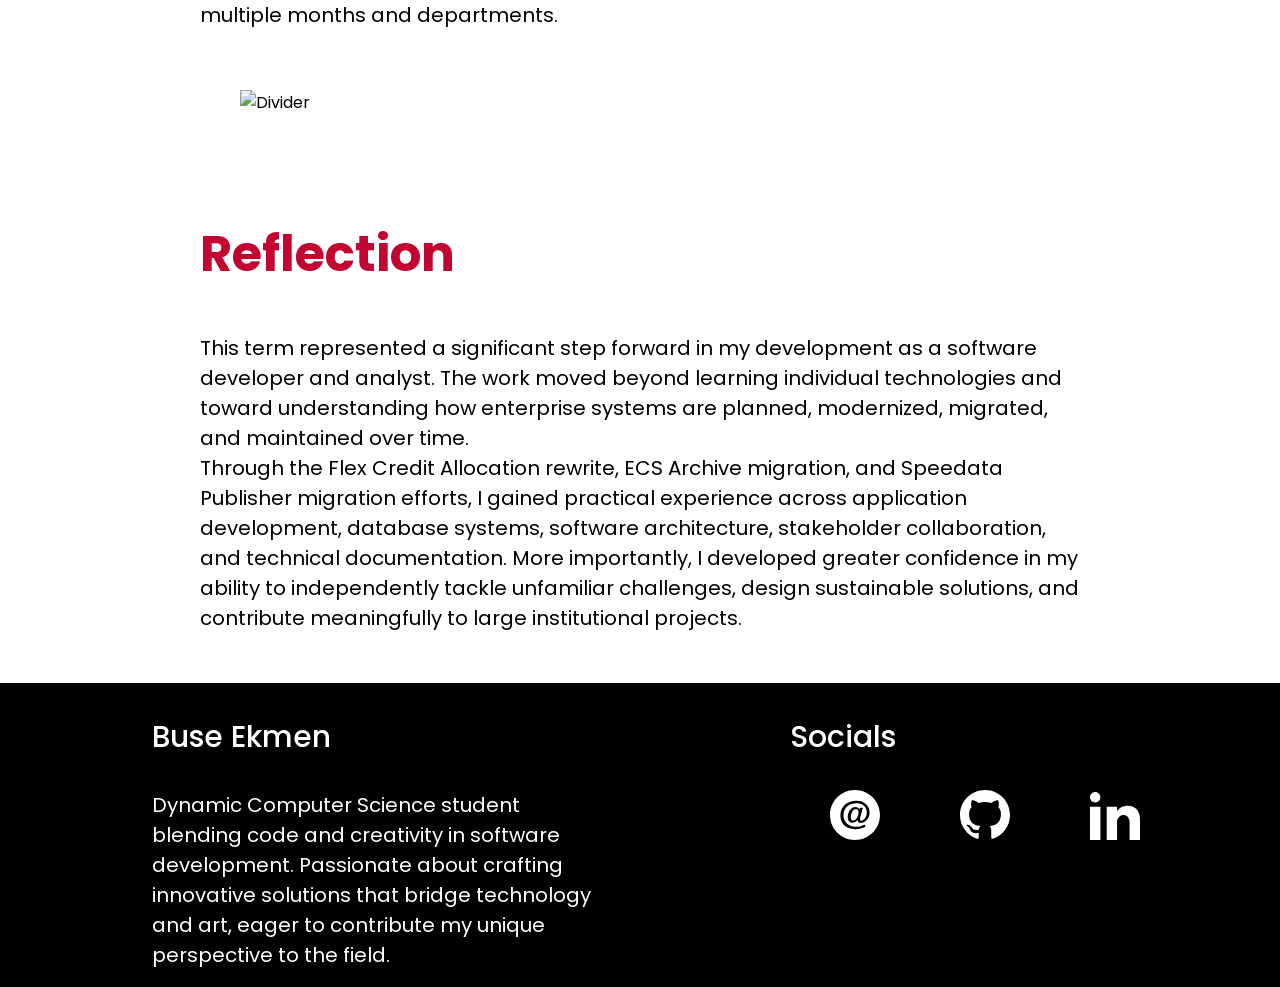
==== commit d43e0f04: "Change header colour" ====
--- a/s26-work-term-report.html
+++ b/s26-work-term-report.html
@@ -156,7 +156,7 @@
                 <img class="section-divider" src="src/images/Screenshot 2024-09-11 at 8.45.11 PM.png" alt="Divider" />
             </div>
             <section class="responsibilities" id="responsibilities">
-                    <h2>Technical Growth </h2>
+                    <h2 style="color:#c20531">Technical Growth </h2>
                     <p>This term marked a transition from primarily learning technologies to applying them independently. 
                         Areas where my knowledge grew significantly included: 
                     <ul>
@@ -177,7 +177,7 @@
                     
             </section>
             <section class="responsibilities" id="responsibilities">
-                    <h2>Professional Growth </h2>
+                    <h2 style="color:#c20531">Professional Growth </h2>
                     <p>One of the biggest changes from previous work terms was the level of ownership I was given. 
                         Rather than working exclusively on assigned development tasks, I frequently found myself: 
                     <ul>
